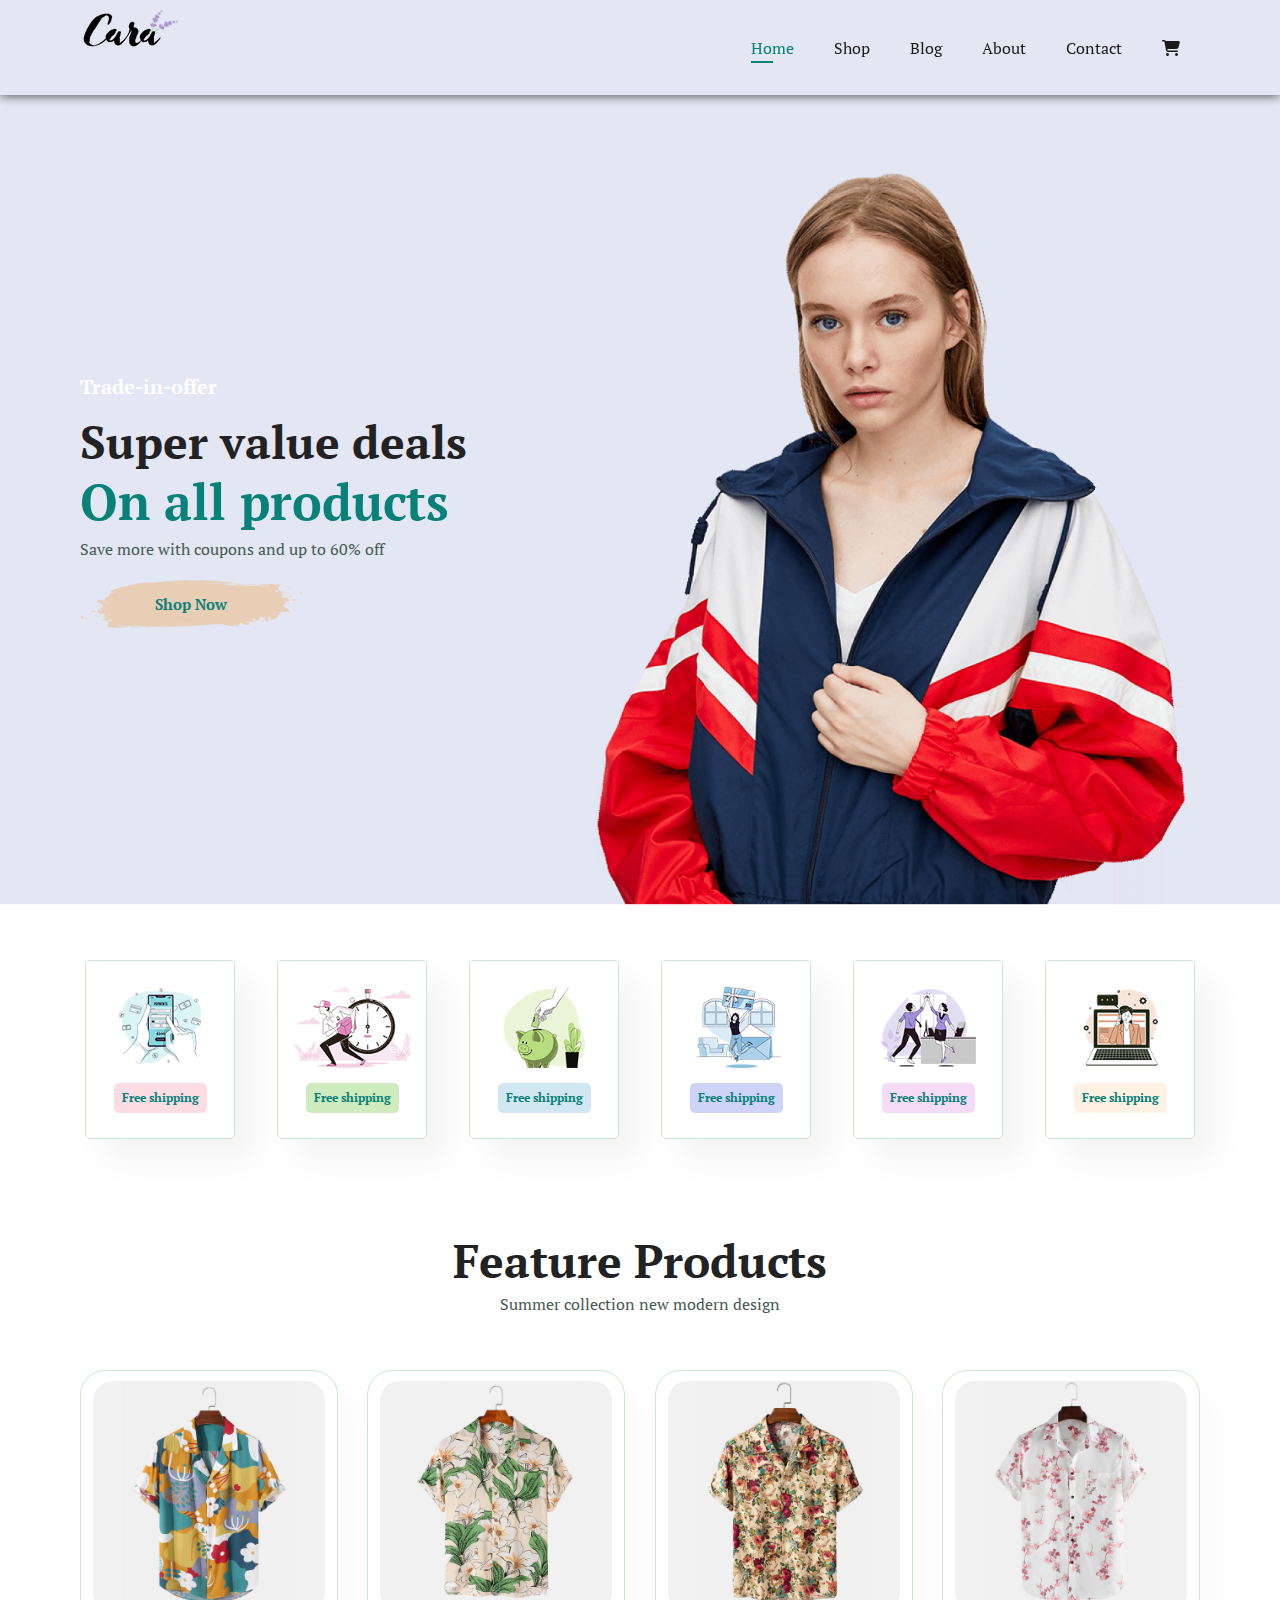
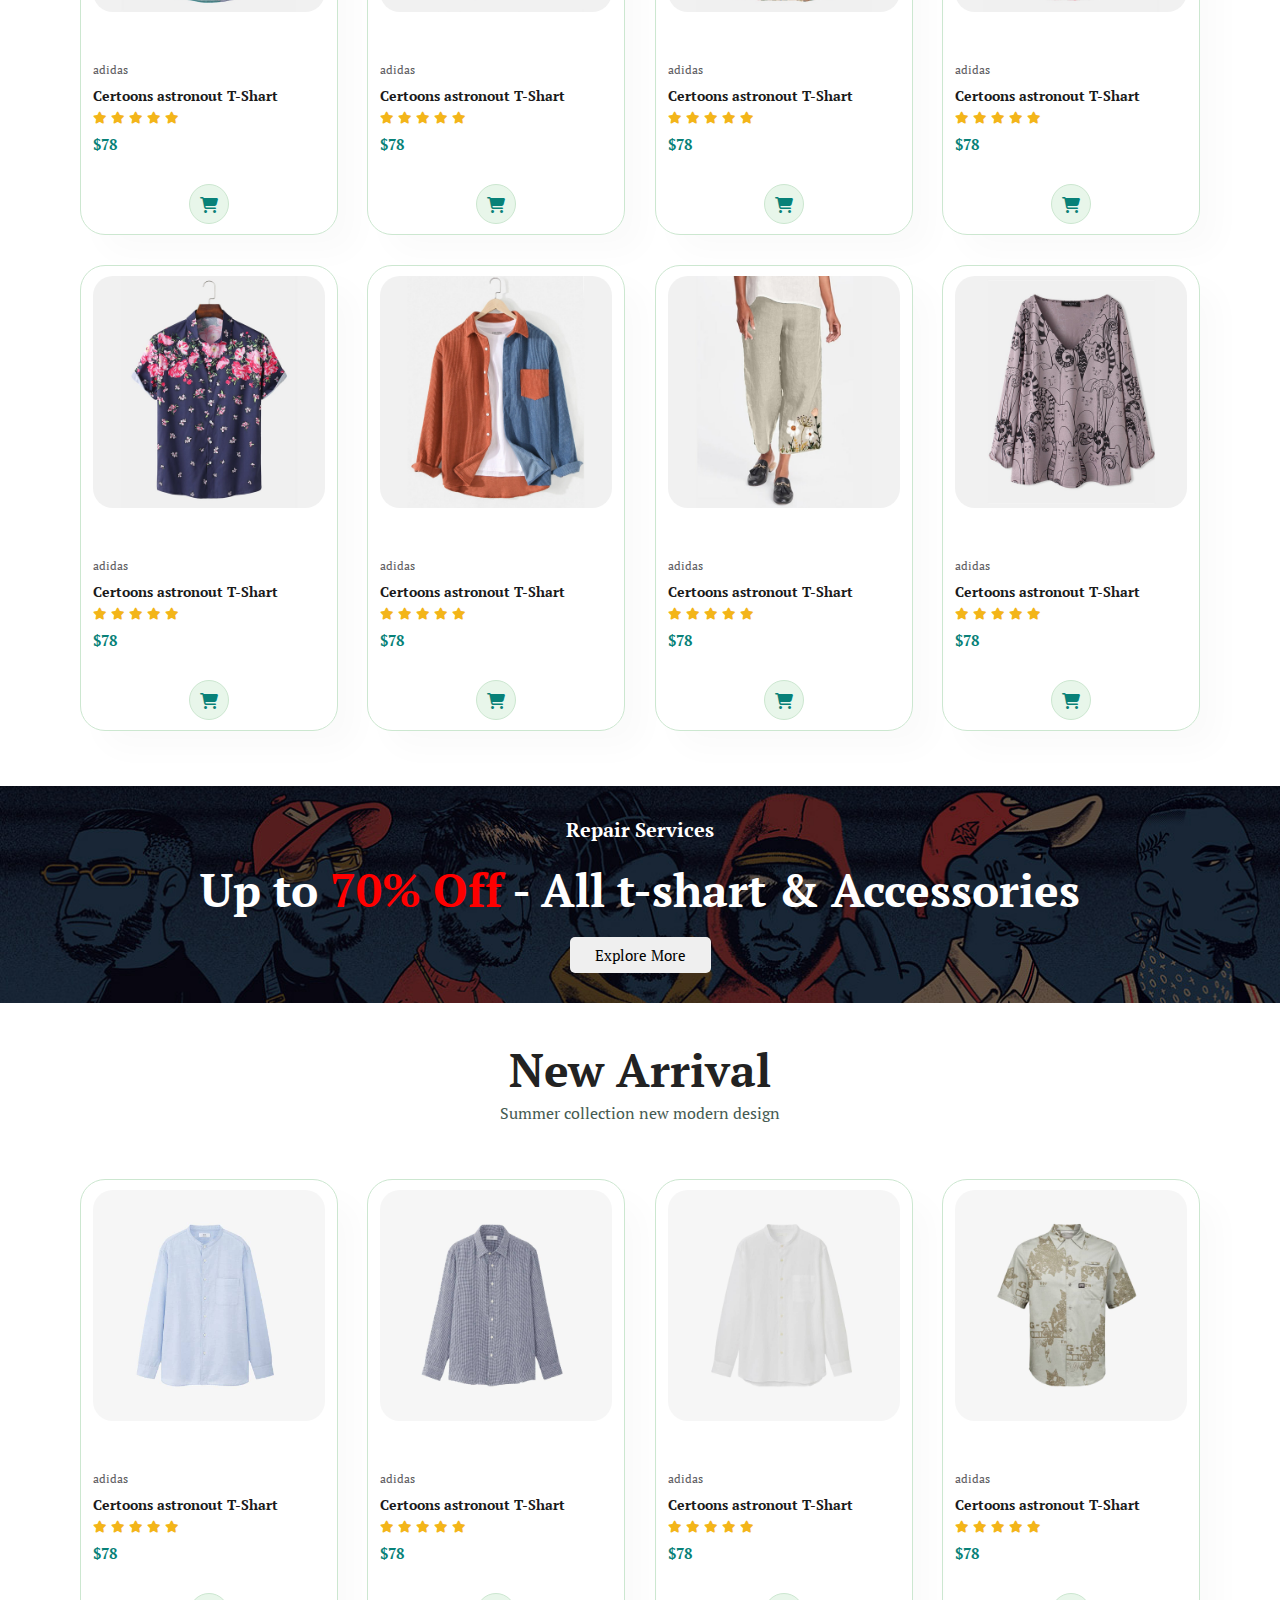
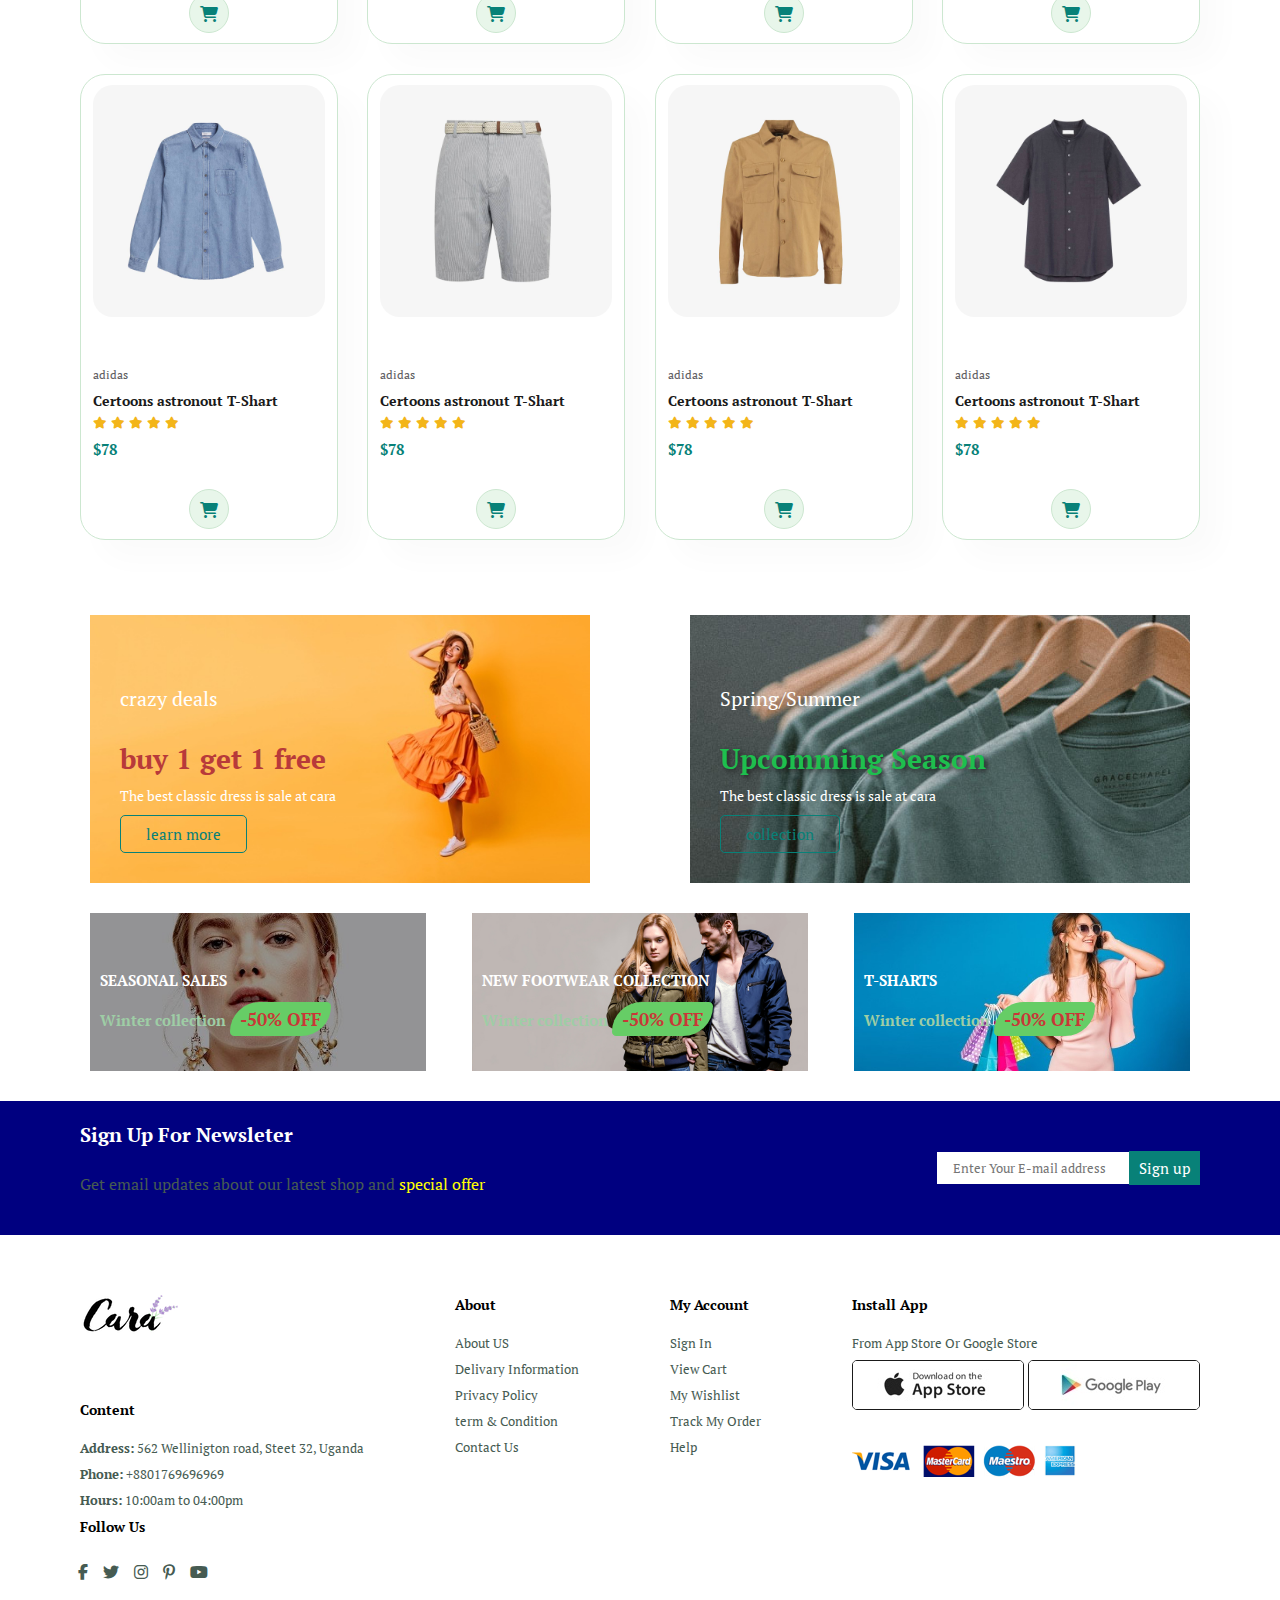
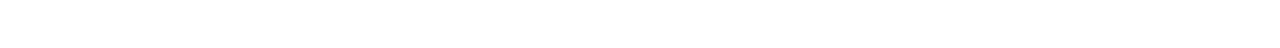
==== index.html @ 92ffe3c9 "first commit" ====
<!DOCTYPE html>
<html lang="en">
  <head>
    <meta charset="UTF-8" />
    <meta name="viewport" content="width=device-width, initial-scale=1.0" />
    <title>E Commerce Website</title>
    <link rel="stylesheet" href="style.css" />
    <link
      rel="stylesheet"
      href="https://cdnjs.cloudflare.com/ajax/libs/font-awesome/6.4.0/css/all.min.css"
    />
  </head>

  <body>
    <!-- section header -->
    <section id="header">
      <a href="#"><img src="Images/logo.png" alt="" /></a>

      <div>
        <ul id="navbar">
          <li><a class="active" href="index.html">Home</a></li>
          <li><a href="shop.html">Shop</a></li>
          <li><a href="blog.html">Blog</a></li>
          <li><a href="about.html">About</a></li>
          <li><a href="contact.html">Contact</a></li>
          <li>
            <a href="cart.html"><i class="fa-solid fa-cart-shopping"></i></a>
          </li>
        </ul>
      </div>
    </section>
    <!-- Section hero -->
    <section id="hero">
      <h4>Trade-in-offer</h4>
      <h2>Super value deals</h2>
      <h1>On all products</h1>
      <p>Save more with coupons and up to 60% off</p>
      <button>Shop Now</button>
    </section>
    <!-- section feature -->
    <section id="feature" class="section-p1">
      <div class="fe-box">
        <img src="Images/features/f1.png" alt="" />
        <h6>Free shipping</h6>
      </div>
      <div class="fe-box">
        <img src="Images/features/f2.png" alt="" />
        <h6>Free shipping</h6>
      </div>
      <div class="fe-box">
        <img src="Images/features/f3.png" alt="" />
        <h6>Free shipping</h6>
      </div>
      <div class="fe-box">
        <img src="Images/features/f4.png" alt="" />
        <h6>Free shipping</h6>
      </div>
      <div class="fe-box">
        <img src="Images/features/f5.png" alt="" />
        <h6>Free shipping</h6>
      </div>
      <div class="fe-box">
        <img src="Images/features/f6.png" alt="" />
        <h6>Free shipping</h6>
      </div>
    </section>
    <!-- section product1 -->
    <section id="product1" class="section-p1">
      <h2>Feature Products</h2>
      <p>Summer collection new modern design</p>
      <div class="pro-container">
        <div class="pro">
          <img src="Images/products/f1.jpg" alt="" />
          <div class="des">
            <span>adidas</span>
            <h5>Certoons astronout T-Shart</h5>
            <div class="star">
              <i class="fas fa-star"></i>
              <i class="fas fa-star"></i>
              <i class="fas fa-star"></i>
              <i class="fas fa-star"></i>
              <i class="fas fa-star"></i>
            </div>
            <h4>$78</h4>
          </div>
          <a href="#"><i class="fa-solid fa-cart-shopping cart"></i></a>
        </div>
        <div class="pro">
          <img src="Images/products/f2.jpg" alt="" />
          <div class="des">
            <span>adidas</span>
            <h5>Certoons astronout T-Shart</h5>
            <div class="star">
              <i class="fas fa-star"></i>
              <i class="fas fa-star"></i>
              <i class="fas fa-star"></i>
              <i class="fas fa-star"></i>
              <i class="fas fa-star"></i>
            </div>
            <h4>$78</h4>
          </div>
          <a href="#"><i class="fa-solid fa-cart-shopping cart"></i></a>
        </div>
        <div class="pro">
          <img src="Images/products/f3.jpg" alt="" />
          <div class="des">
            <span>adidas</span>
            <h5>Certoons astronout T-Shart</h5>
            <div class="star">
              <i class="fas fa-star"></i>
              <i class="fas fa-star"></i>
              <i class="fas fa-star"></i>
              <i class="fas fa-star"></i>
              <i class="fas fa-star"></i>
            </div>
            <h4>$78</h4>
          </div>
          <a href="#"><i class="fa-solid fa-cart-shopping cart"></i></a>
        </div>
        <div class="pro">
          <img src="Images/products/f4.jpg" alt="" />
          <div class="des">
            <span>adidas</span>
            <h5>Certoons astronout T-Shart</h5>
            <div class="star">
              <i class="fas fa-star"></i>
              <i class="fas fa-star"></i>
              <i class="fas fa-star"></i>
              <i class="fas fa-star"></i>
              <i class="fas fa-star"></i>
            </div>
            <h4>$78</h4>
          </div>
          <a href="#"><i class="fa-solid fa-cart-shopping cart"></i></a>
        </div>
        <div class="pro">
          <img src="Images/products/f5.jpg" alt="" />
          <div class="des">
            <span>adidas</span>
            <h5>Certoons astronout T-Shart</h5>
            <div class="star">
              <i class="fas fa-star"></i>
              <i class="fas fa-star"></i>
              <i class="fas fa-star"></i>
              <i class="fas fa-star"></i>
              <i class="fas fa-star"></i>
            </div>
            <h4>$78</h4>
          </div>
          <a href="#"><i class="fa-solid fa-cart-shopping cart"></i></a>
        </div>
        <div class="pro">
          <img src="Images/products/f6.jpg" alt="" />
          <div class="des">
            <span>adidas</span>
            <h5>Certoons astronout T-Shart</h5>
            <div class="star">
              <i class="fas fa-star"></i>
              <i class="fas fa-star"></i>
              <i class="fas fa-star"></i>
              <i class="fas fa-star"></i>
              <i class="fas fa-star"></i>
            </div>
            <h4>$78</h4>
          </div>
          <a href="#"><i class="fa-solid fa-cart-shopping cart"></i></a>
        </div>
        <div class="pro">
          <img src="Images/products/f7.jpg" alt="" />
          <div class="des">
            <span>adidas</span>
            <h5>Certoons astronout T-Shart</h5>
            <div class="star">
              <i class="fas fa-star"></i>
              <i class="fas fa-star"></i>
              <i class="fas fa-star"></i>
              <i class="fas fa-star"></i>
              <i class="fas fa-star"></i>
            </div>
            <h4>$78</h4>
          </div>
          <a href="#"><i class="fa-solid fa-cart-shopping cart"></i></a>
        </div>
        <div class="pro">
          <img src="Images/products/f8.jpg" alt="" />
          <div class="des">
            <span>adidas</span>
            <h5>Certoons astronout T-Shart</h5>
            <div class="star">
              <i class="fas fa-star"></i>
              <i class="fas fa-star"></i>
              <i class="fas fa-star"></i>
              <i class="fas fa-star"></i>
              <i class="fas fa-star"></i>
            </div>
            <h4>$78</h4>
          </div>
          <a href="#"><i class="fa-solid fa-cart-shopping cart"></i></a>
        </div>
      </div>
    </section>
    <!-- section banner -->
    <section id="banner" class=".section-m1">
      <h4>Repair Services</h4>
      <h2>Up to <span>70% Off</span> - All t-shart & Accessories</h2>
      <button class="normal">Explore More</button>
    </section>
    <!-- section product2 -->
    <section id="product1" class="section-p1">
        <h2>New Arrival</h2>
        <p>Summer collection new modern design</p>
        <div class="pro-container">
          <div class="pro">
            <img src="Images/products/n1.jpg" alt="" />
            <div class="des">
              <span>adidas</span>
              <h5>Certoons astronout T-Shart</h5>
              <div class="star">
                <i class="fas fa-star"></i>
                <i class="fas fa-star"></i>
                <i class="fas fa-star"></i>
                <i class="fas fa-star"></i>
                <i class="fas fa-star"></i>
              </div>
              <h4>$78</h4>
            </div>
            <a href="#"><i class="fa-solid fa-cart-shopping cart"></i></a>
          </div>
          <div class="pro">
            <img src="Images/products/n2.jpg" alt="" />
            <div class="des">
              <span>adidas</span>
              <h5>Certoons astronout T-Shart</h5>
              <div class="star">
                <i class="fas fa-star"></i>
                <i class="fas fa-star"></i>
                <i class="fas fa-star"></i>
                <i class="fas fa-star"></i>
                <i class="fas fa-star"></i>
              </div>
              <h4>$78</h4>
            </div>
            <a href="#"><i class="fa-solid fa-cart-shopping cart"></i></a>
          </div>
          <div class="pro">
            <img src="Images/products/n3.jpg" alt="" />
            <div class="des">
              <span>adidas</span>
              <h5>Certoons astronout T-Shart</h5>
              <div class="star">
                <i class="fas fa-star"></i>
                <i class="fas fa-star"></i>
                <i class="fas fa-star"></i>
                <i class="fas fa-star"></i>
                <i class="fas fa-star"></i>
              </div>
              <h4>$78</h4>
            </div>
            <a href="#"><i class="fa-solid fa-cart-shopping cart"></i></a>
          </div>
          <div class="pro">
            <img src="Images/products/n4.jpg" alt="" />
            <div class="des">
              <span>adidas</span>
              <h5>Certoons astronout T-Shart</h5>
              <div class="star">
                <i class="fas fa-star"></i>
                <i class="fas fa-star"></i>
                <i class="fas fa-star"></i>
                <i class="fas fa-star"></i>
                <i class="fas fa-star"></i>
              </div>
              <h4>$78</h4>
            </div>
            <a href="#"><i class="fa-solid fa-cart-shopping cart"></i></a>
          </div>
          <div class="pro">
            <img src="Images/products/n5.jpg" alt="" />
            <div class="des">
              <span>adidas</span>
              <h5>Certoons astronout T-Shart</h5>
              <div class="star">
                <i class="fas fa-star"></i>
                <i class="fas fa-star"></i>
                <i class="fas fa-star"></i>
                <i class="fas fa-star"></i>
                <i class="fas fa-star"></i>
              </div>
              <h4>$78</h4>
            </div>
            <a href="#"><i class="fa-solid fa-cart-shopping cart"></i></a>
          </div>
          <div class="pro">
            <img src="Images/products/n6.jpg" alt="" />
            <div class="des">
              <span>adidas</span>
              <h5>Certoons astronout T-Shart</h5>
              <div class="star">
                <i class="fas fa-star"></i>
                <i class="fas fa-star"></i>
                <i class="fas fa-star"></i>
                <i class="fas fa-star"></i>
                <i class="fas fa-star"></i>
              </div>
              <h4>$78</h4>
            </div>
            <a href="#"><i class="fa-solid fa-cart-shopping cart"></i></a>
          </div>
          <div class="pro">
            <img src="Images/products/n7.jpg" alt="" />
            <div class="des">
              <span>adidas</span>
              <h5>Certoons astronout T-Shart</h5>
              <div class="star">
                <i class="fas fa-star"></i>
                <i class="fas fa-star"></i>
                <i class="fas fa-star"></i>
                <i class="fas fa-star"></i>
                <i class="fas fa-star"></i>
              </div>
              <h4>$78</h4>
            </div>
            <a href="#"><i class="fa-solid fa-cart-shopping cart"></i></a>
          </div>
          <div class="pro">
            <img src="Images/products/n8.jpg" alt="" />
            <div class="des">
              <span>adidas</span>
              <h5>Certoons astronout T-Shart</h5>
              <div class="star">
                <i class="fas fa-star"></i>
                <i class="fas fa-star"></i>
                <i class="fas fa-star"></i>
                <i class="fas fa-star"></i>
                <i class="fas fa-star"></i>
              </div>
              <h4>$78</h4>
            </div>
            <a href="#"><i class="fa-solid fa-cart-shopping cart"></i></a>
          </div>
        </div>
      </section>
      <!-- section sm-banner -->
      <section id="sm-banner">
        <div class="banner-box">
            <h4>crazy deals</h4>
            <h2>buy 1 get 1 free</h2>
            <span>The best classic dress is sale at cara</span>
            <button class="white">learn more</button>
        </div>
        <div class="banner-box banner-box2">
            <h4>Spring/Summer</h4>
            <h2>Upcomming Season</h2>
            <span>The best classic dress is sale at cara</span>
            <button class="white">collection</button>
        </div>

      </section>
      <!-- section banner-3 -->
      <section id="banner-3">
        <div class="banner-box">
          <h2>SEASONAL SALES</h2>
        <h3>Winter collection <span>-50% OFF</span></h3>
        </div>
        <div class="banner-box banner-box2">
          <h2>NEW FOOTWEAR COLLECTION</h2>
        <h3>Winter collection <span>-50% OFF</span></h3>
        </div>
        <div class="banner-box banner-box3">
          <h2>T-SHARTS</h2>
        <h3>Winter collection <span>-50% OFF</span></h3>
        </div>
      </section>
      <!-- newsleter section -->
      <section id="newsleter">
        <div class="newstext">
          <h4>Sign Up For Newsleter</h4>
          <p>Get email updates about our latest shop and <span>special offer</span></p>
        </div>
        <div class="form">
          <input type="text" placeholder="Enter Your E-mail address">
          <button class="SignUp">Sign up</button>
        </div>
      </section>

<!-- footer section -->
<footer class="section-p1">
  <div class="foot">
    <div class="logo"><img src="Images/logo.png" alt=""></div>
    <h4>Content</h4>
    <p><strong>Address:</strong> 562 Wellinigton road, Steet 32, Uganda</p>
    <P><strong>Phone:</strong> +8801769696969</P>
    <P><strong>Hours:</strong> 10:00am to 04:00pm</P>
    <h4>Follow Us</h4>
    <ul>
      <li><a href=""><i class="fa-brands fa-facebook-f"></i></a></li>
      <li><a href=""><i class="fa-brands fa-twitter"></i></a></li>
      <li><a href=""><i class="fa-brands fa-instagram"></i></a></li>
      <li><a href=""><i class="fa-brands fa-pinterest-p"></i></a></li>
      <li><a href=""><i class="fa-brands fa-youtube"></i></a></li>
    </ul>
  </div> 

  <div class="foot">
    <h4>About</h4>
    <p><a href="">About US</a></p>
    <p><a href="">Delivary Information</a></p>
    <p><a href="">Privacy Policy</a></p>
    <p><a href="">term & Condition</a></p>
    <p><a href="">Contact Us</a></p>
  </div>

  <div class="foot">
    <h4>My Account</h4>
    <p><a href="">Sign In</a></p>
    <p><a href="">View Cart</a></p>
    <p><a href="">My Wishlist</a></p>
    <p><a href="">Track My Order</a></p>
    <p><a href="">Help</a></p>
  </div>

  <div class="foot">
    <h4>Install App</h4>
    <p>From App Store Or Google Store</p>
    <div class="Download">
      <a href="#"><img src="Images/pay/app.jpg" alt=""></a>
      <a href="#"><img src="Images/pay/play.jpg" alt=""></a>
    </div>
    <div class="pement"><img src="Images/pay/pay.png" alt=""></div>
  </div>
</footer>
    <script src="script.js"></script>
  </body>
</html>
---- style.css ----
@import url("https://fonts.googleapis.com/css2?family=Domine&family=PT+Serif:wght@700&display=swap");

* {
  margin: 0;
  padding: 0;
  box-sizing: border-box;
  font-family: "Domine", serif;
  font-family: "PT Serif", serif;
}

h1 {
  font-size: 50px;
  line-height: 64px;
  color: #222;
}

h2 {
  font-size: 46px;
  line-height: 54px;
  color: #222;
}

h4 {
  font-size: 20px;
  color: #222;
}

h6 {
  font-size: 12px;
  font-weight: 700;
}

P {
  font-size: 16px;
  color: #465b52;
  margin: 5px 0 20px 0;
}
.section-p1 {
  padding: 40px 80px;
}
.section-m1 {
  margin: 40px 0;
}

body {
  width: 100%;
}

button.normal {
  padding: 8px 25px;
  font-size: 15px;
  border-radius: 5px;
  cursor: pointer;
  transition: 0.2s;
  border: none;
  outline: none;
}

button.white {
  background-color: transparent;
  padding: 8px 25px;
  font-size: 15px;
  border-radius: 5px;
  border: 1px solid #088178;
  cursor: pointer;
  transition: 0.2s;
  color: #088178;
}

/* header start */

#header {
  position: sticky;
  top: 0;
  left: 0;
  display: flex;
  justify-content: space-between;
  align-items: center;
  padding: 10px 80px;
  background-color: #e3e6f3;
  box-shadow: 0px 1px 10px rgb(83, 83, 83);
}
#navbar {
  display: flex;
  align-items: center;
  justify-content: center;
}
#navbar li {
  list-style: none;
  padding: 0px 20px;
}

#navbar li a {
  position: relative;
  text-decoration: none;
  font-size: 16px;
  color: #1a1a1a;
  transition: 0.3s ease;
}
#navbar li a:hover,
#navbar li a.active {
  color: #088178;
}
#navbar li a.active::after,
#navbar li a:hover::after {
  content: "";
  width: 50%;
  height: 2px;
  background-color: #088178;
  position: absolute;
  bottom: -4px;
  left: 0px;
}

/* section hero */
#hero {
  background-image: url(Images/hero4.png);
  background-repeat: no-repeat;
  height: 90vh;
  width: 100%;
  background-size: cover;
  background-position: right 0% top 25%;
  padding: 0px 80px;
  display: flex;
  flex-direction: column;
  justify-content: center;
  align-items: flex-start;
}
#hero h4 {
  padding-bottom: 15px;
}
#hero h1 {
  color: #088178;
}
#hero button {
  background-image: url(Images/button.png);
  border: 0;
  background-color: transparent;
  color: #088178;
  padding: 14px 75px 14px 75px;
  background-repeat: no-repeat;
  cursor: pointer;
  font-weight: 700;
  font-size: 15px;
}
#feature {
  width: 100%;
  display: flex;
  align-items: center;
  justify-content: space-between;
  flex-wrap: wrap;
}
#feature .fe-box {
  width: 150px;
  text-align: center;
  padding: 25px 15px;
  border: 1px solid #cce7d0;
  box-shadow: 20px 20px 35px rgb(0, 0, 0, 0.05);
  border-radius: 5px;
  margin: 15px 5px;
}
#feature .fe-box:hover {
  box-shadow: 10px 10px 55px rgb(70, 62, 221, 0.15);
  border-radius: 20px;
  transition: 0.5s ease;
  background-color: #d6dfde;
}
#feature .fe-box img {
  width: 100%;
  margin-bottom: 10px;
}
#feature .fe-box h6 {
  display: inline-block;
  padding: 9px 8px 9px 8px;
  line-height: 1;
  border-radius: 5px;
  color: #088178;
  background-color: #fddde4;
}
#feature .fe-box:nth-child(2) h6 {
  background-color: #cdebbc;
}
#feature .fe-box:nth-child(3) h6 {
  background-color: #d1e8f2;
}
#feature .fe-box:nth-child(4) h6 {
  background-color: #cdd4f8;
}
#feature .fe-box:nth-child(5) h6 {
  background-color: #f6dbf6;
}
#feature .fe-box:nth-child(6) h6 {
  background-color: #fff2e5;
}
/* section feature */
#product1 {
  text-align: center;
}
#product1 .pro {
  width: 23%;
  min-height: 250px;
  border: 1px solid #cce7d0;
  padding: 10px 12px;
  border-radius: 25px;
  cursor: pointer;
  box-shadow: 20px 20px 30px rgb(0, 0, 0, 0.02);
  transition: 0.2s ease;
  margin: 15px 0px;
  /* position: relative; */
}
#product1 .pro:hover {
  box-shadow: 20px 20px 30px rgb(0, 0, 0, 0.06);
  background-color: #d6dfde;
}
#product1 .pro img {
  width: 100%;
  border-radius: 20px;
}
#product1 .pro .des {
  text-align: start;
  padding: 10px 0;
}
#product1 .pro .des span {
  color: #606063;
  font-size: 12px;
}
#product1 .pro .des h5 {
  padding-top: 7px;
  color: #1a1a1a;
  font-size: 14px;
}
#product1 .pro .des i {
  font-size: 12px;
  color: rgba(243, 181, 25);
}
#product1 .pro .des h4 {
  padding-top: 7px;
  font-size: 15px;
  font-weight: 700;
  color: #088178;
}
#product1 .pro .cart {
  width: 40px;
  height: 40px;
  line-height: 40px;
  background-color: #e8f6ea;
  border-radius: 50px;
  color: #088178;
  border: 1px solid #cce7d0;
  position: static;
}
#product1 .pro-container {
  display: flex;
  align-items: center;
  justify-content: space-between;
  flex-wrap: wrap;
  padding-top: 20px;
}
/* section banner */
#banner {
  display: flex;
  flex-direction: column;
  justify-content: center;
  align-items: center;
  background-image: url(Images/banner/b1.jpg);
  background-repeat: no-repeat;
  background-size: cover;
  background-position: center;
  /* height: 40vh; */
  text-align: center;
  width: 100%;
  padding: 30px 0px;
}
#banner h2,
h4 {
  color: white;
  padding-bottom: 20px;
}

#banner h2 span {
  color: red;
}
#banner button:hover {
  background-color: #088178;
  color: white;
}
/* product2 style is same to product1. so, we don't style it */

/* section sm-banner */
#sm-banner .banner-box {
  background-image: url(Images/banner/b17.jpg);
  display: flex;
  flex-direction: column;
  justify-content: center;
  align-items: flex-start;
  background-repeat: no-repeat;
  background-size: cover;
  background-position: center;
  /* height: 40vh; */
  text-align: center;
  min-width: 500px;
  padding: 70px 30px 30px 30px;
  margin: 10px;
}
#sm-banner {
  display: flex;
  flex-wrap: wrap;
  justify-content: space-between;
  align-items: center;
  margin: 10px 80px;
}
#sm-banner .banner-box h4 {
  color: white;
  font-size: 20px;
  font-weight: 300;
}
#sm-banner .banner-box h2 {
  color: rgb(184, 58, 58);
  font-size: 28px;
  font-weight: 800;
}
#sm-banner .banner-box span {
  color: white;
  font-size: 14px;
  font-weight: 500;
  padding-bottom: 10px;
}

#sm-banner .banner-box:hover button {
  background-color: #088178;
  color: white;
}
#sm-banner .banner-box2 {
  background-image: url(Images/banner/b10.jpg);
}
#sm-banner .banner-box2 h2 {
  color: rgb(30, 191, 78);
  font-size: 28px;
  font-weight: 800;
  text-shadow: 2px 2px 5px #222;
}
/* section banar-3 */
#banner-3 {
  display: flex;
  justify-content: space-between;
  align-items: center;
  text-align: center;
  flex-wrap: wrap;
  margin: 10px 80px;
  /* padding: 0px 80px; */
}
#banner-3 .banner-box {
  background-image: url(Images/banner/b7.jpg);
  display: flex;
  flex-direction: column;
  justify-content: center;
  align-items: flex-start;
  background-repeat: no-repeat;
  background-size: cover;
  background-position: center;
  /* height: 40vh; */
  min-width: 30%;
  padding: 40px 10px;
  margin: 10px;
}
#banner-3 h2 {
  color: white;
  font-size: 15px;
  font-weight: 900;
}
#banner-3 h3 {
  color: #9ecda5;
  font-size: 15px;
  font-weight: 800;
}
#banner-3 .banner-box2{
  background-image: url(Images/banner/b4.jpg);
}
#banner-3 .banner-box3{
  background-image: url(Images/banner/b18.jpg);
}
#banner-3 .banner-box h3 span{
  color: rgb(201, 55, 55);
  font-size: large;
  background-color: rgb(102, 205, 102);
  padding: 5px 10px;
  border-radius: 35px 5px 35px 5px;
}
/* newsleter section */
#newsleter{
display: flex;
flex-wrap: wrap;
align-items: center;
justify-content: space-between;
background-color: navy;
padding: 20px 80px;
margin: 20px 0;
}
#newsleter .newstext span{
  color: yellow;
}
#newsleter .form{
  display: flex;
  flex-direction: row;
  justify-content: center;
  align-items: center;
}
#newsleter .form input{
  border: none;
  outline: none;
  padding: 1.25em;
  font-size: 13px;
  height: 30px;
}
#newsleter button{
  padding: 7px 10px;
  font-size: 15px;
  cursor: pointer;
  transition: 0.2s;
  border: none;
  outline: none;
  background-color: #088178;
  color: white;
}

/* footer section */
footer{
  display: flex;
  flex-wrap: wrap;
  justify-content: space-between;
  /* align-items: center; */
}
footer a{
  list-style: none;
  text-decoration: none;
  color: #465b52;
}
footer ul{
  display: flex;
  flex-direction: row;
  list-style: none;
  margin-left: -7px;
}
footer ul li{
  margin: 5px;
}
footer .foot{
  display: flex;
  flex-direction: column;
  align-items: flex-start;
  margin-bottom: 20px;
}
footer h4{
  font-size: 14px;
  color: black;
}
footer .logo, img{
  margin-bottom: 30px;
}
footer p{
  font-size: 13px;
  margin: 0 0 8px 0;
}
footer i{
  cursor: pointer;
  color: #465b52;
  margin-right: 5px;
}
footer .Download img{
  border: 1px solid #1a1a1a;
  border-radius: 5px;
}
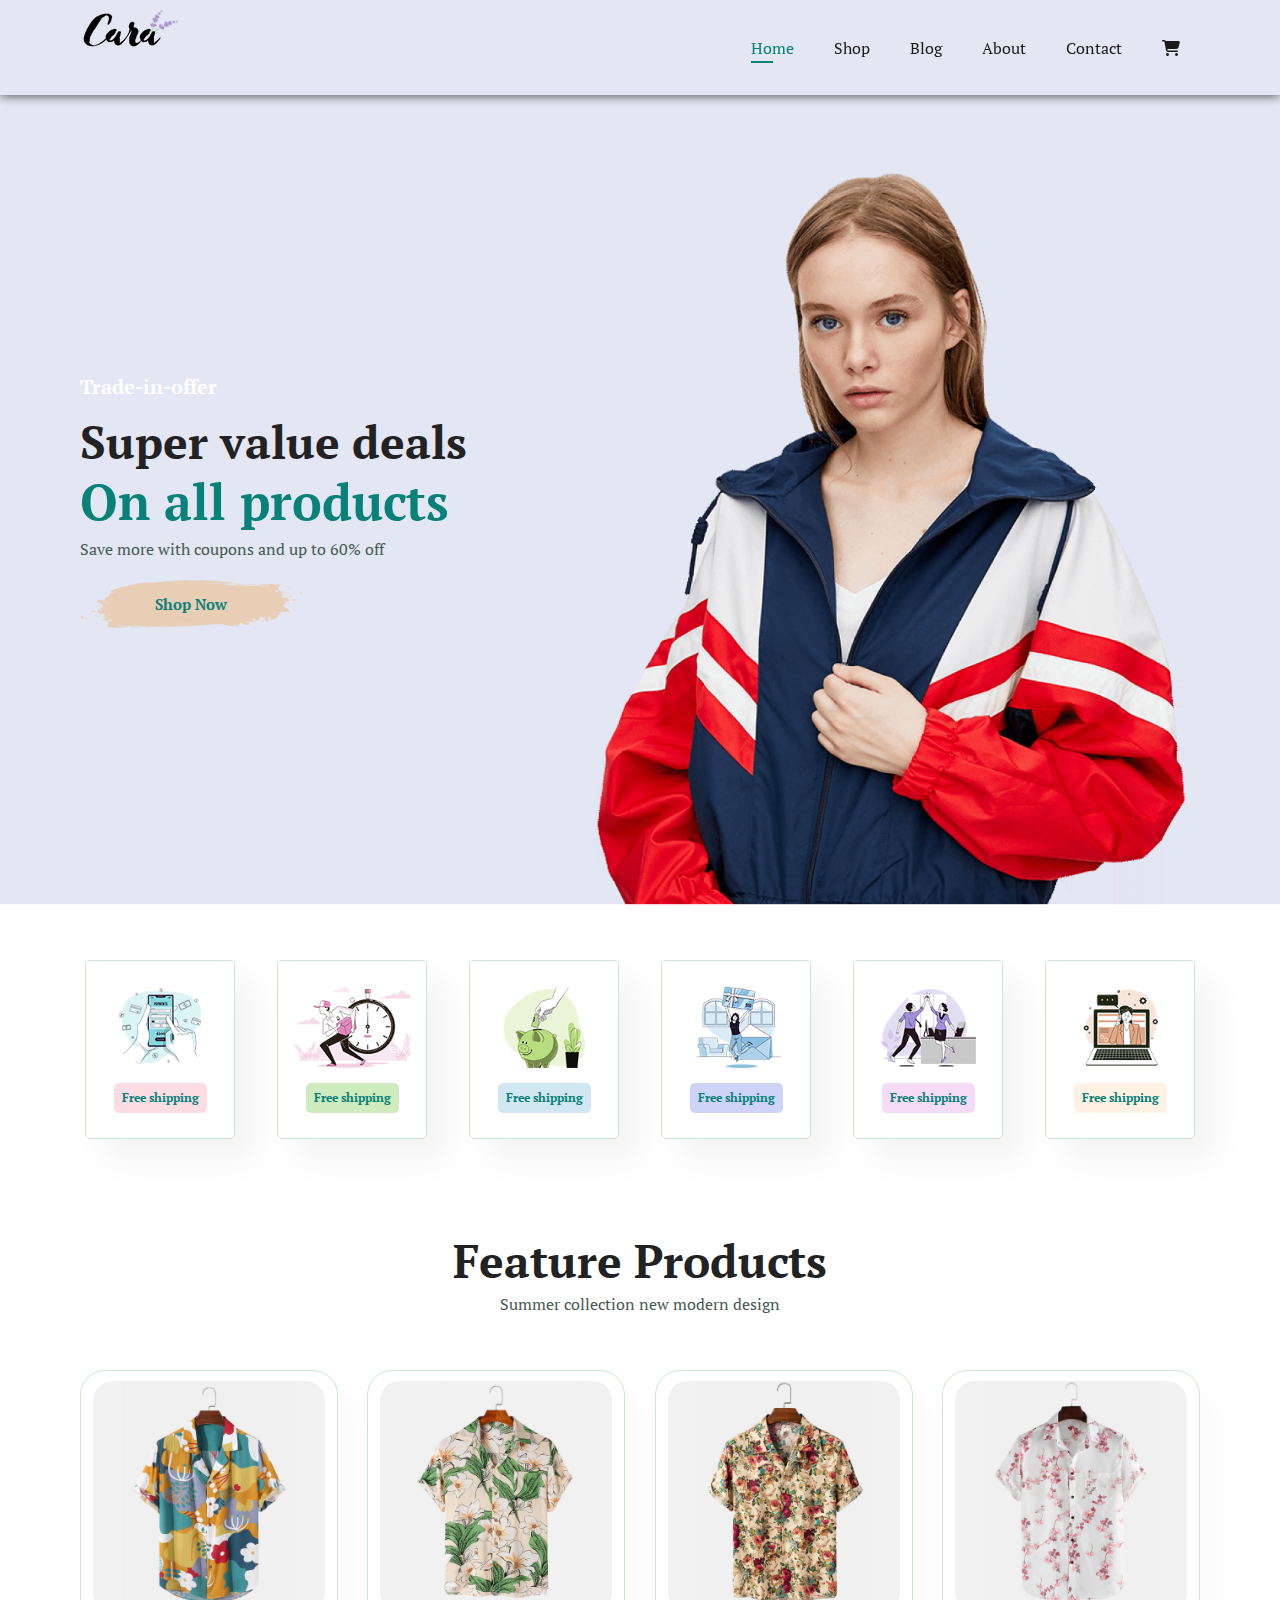
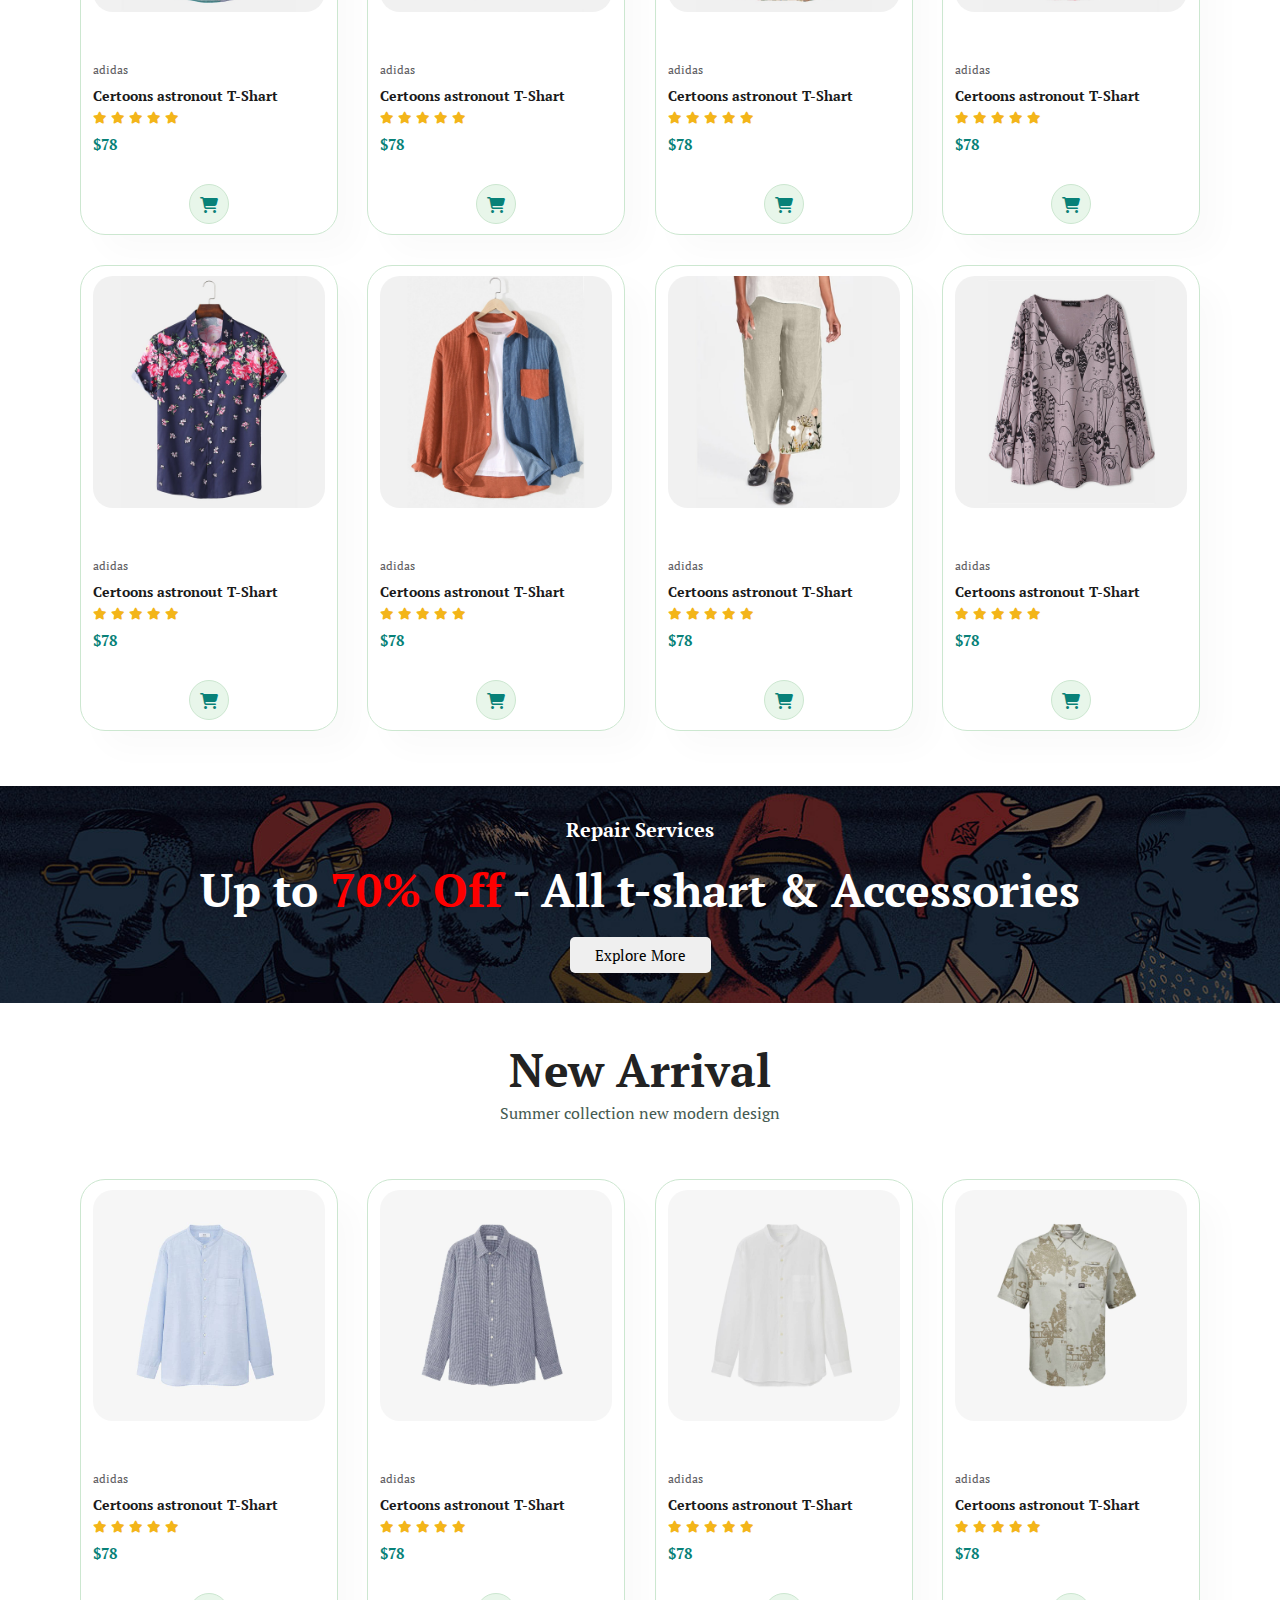
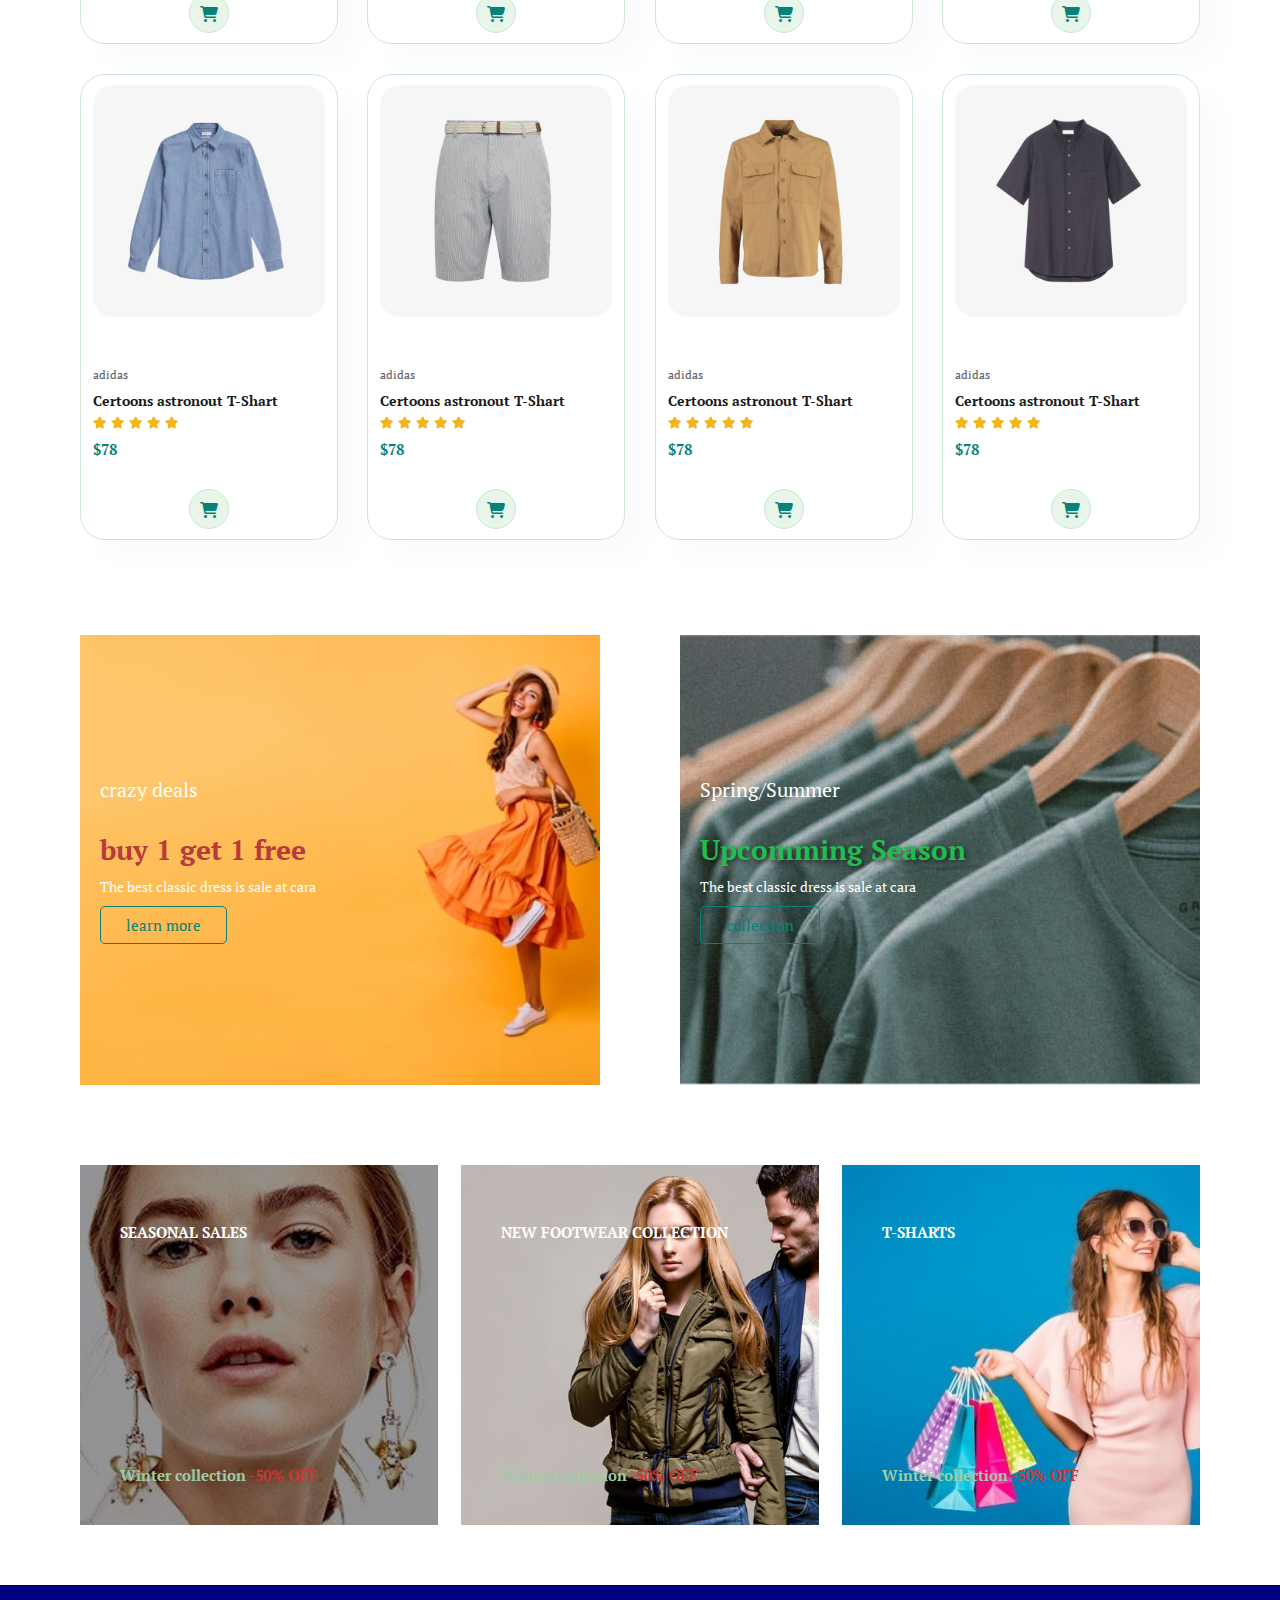
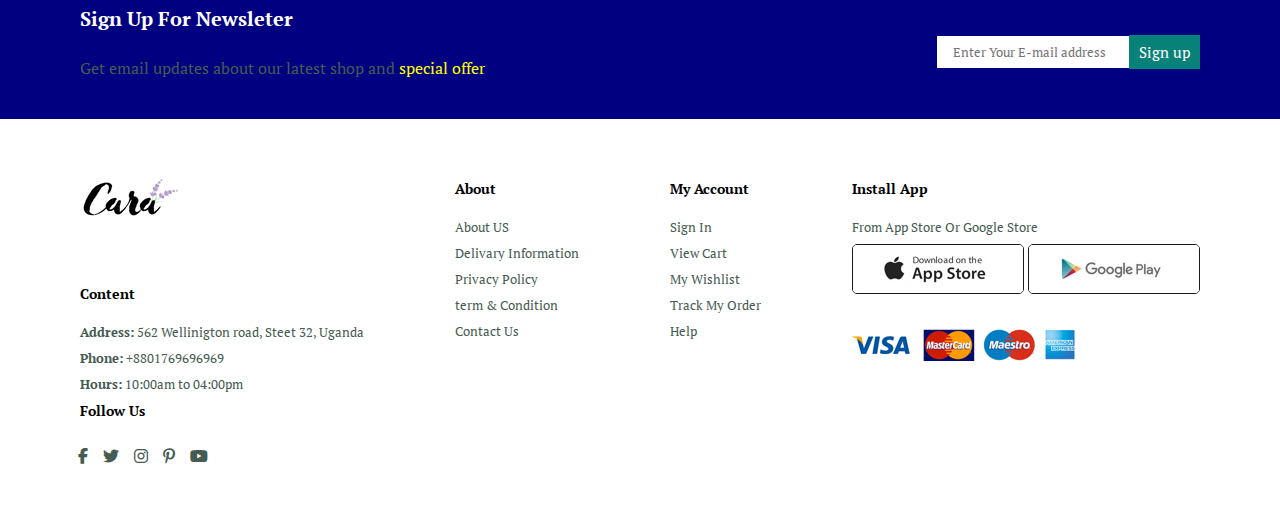
==== commit da0ebbb8: "E-commerce" ====
--- a/index.html
+++ b/index.html
@@ -18,15 +18,20 @@
 
       <div>
         <ul id="navbar">
+          <li><i class="fa-solid fa-xmark" id="close"></i></a></li>
           <li><a class="active" href="index.html">Home</a></li>
           <li><a href="shop.html">Shop</a></li>
           <li><a href="blog.html">Blog</a></li>
           <li><a href="about.html">About</a></li>
           <li><a href="contact.html">Contact</a></li>
           <li>
-            <a href="cart.html"><i class="fa-solid fa-cart-shopping"></i></a>
+            <a href="cart.html"><i class="fa-solid fa-cart-shopping" id="lg-bag"></i></a>
           </li>
         </ul>
+      </div>
+      <div id="mobile">
+        <i class="fa-solid fa-cart-shopping"></i>
+        <i id="bar" class="fas fa-outdent"></i>
       </div>
     </section>
     <!-- Section hero -->
@@ -341,7 +346,7 @@
         </div>
       </section>
       <!-- section sm-banner -->
-      <section id="sm-banner">
+      <section id="sm-banner" class="section-p1">
         <div class="banner-box">
             <h4>crazy deals</h4>
             <h2>buy 1 get 1 free</h2>
@@ -357,7 +362,7 @@
 
       </section>
       <!-- section banner-3 -->
-      <section id="banner-3">
+      <section id="banner-3" class="section-p1">
         <div class="banner-box">
           <h2>SEASONAL SALES</h2>
         <h3>Winter collection <span>-50% OFF</span></h3>
--- a/style.css
+++ b/style.css
@@ -84,6 +84,7 @@
   display: flex;
   align-items: center;
   justify-content: center;
+  transition: 0.5s ease;
 }
 #navbar li {
   list-style: none;
@@ -111,6 +112,24 @@
   bottom: -4px;
   left: 0px;
 }
+#mobile {
+  display: none;
+  align-items: center;
+}
+#mobile i {
+  margin-left: 20px;
+}
+#navbar.active {
+  right: 0;
+}
+#navbar #close {
+  position: absolute;
+  top: 0;
+  margin-top: 25px;
+  display: none;
+  color: #465b52;
+  cursor: pointer;
+}
 
 /* section hero */
 #hero {
@@ -144,7 +163,6 @@
   font-size: 15px;
 }
 #feature {
-  width: 100%;
   display: flex;
   align-items: center;
   justify-content: space-between;
@@ -269,7 +287,7 @@
   /* height: 40vh; */
   text-align: center;
   width: 100%;
-  padding: 30px 0px;
+  padding: 30px 15px;
 }
 #banner h2,
 h4 {
@@ -293,21 +311,18 @@
   flex-direction: column;
   justify-content: center;
   align-items: flex-start;
+  text-align: center;
+  background-size: cover;
   background-repeat: no-repeat;
-  background-size: cover;
   background-position: center;
-  /* height: 40vh; */
-  text-align: center;
-  min-width: 500px;
-  padding: 70px 30px 30px 30px;
-  margin: 10px;
+  height: 50vh;
+  min-width: 520px;
+  padding-left: 20px;
 }
 #sm-banner {
   display: flex;
   flex-wrap: wrap;
   justify-content: space-between;
-  align-items: center;
-  margin: 10px 80px;
 }
 #sm-banner .banner-box h4 {
   color: white;
@@ -346,22 +361,19 @@
   align-items: center;
   text-align: center;
   flex-wrap: wrap;
-  margin: 10px 80px;
-  /* padding: 0px 80px; */
 }
 #banner-3 .banner-box {
   background-image: url(Images/banner/b7.jpg);
   display: flex;
   flex-direction: column;
-  justify-content: center;
+  justify-content: space-between;
   align-items: flex-start;
   background-repeat: no-repeat;
   background-size: cover;
   background-position: center;
-  /* height: 40vh; */
-  min-width: 30%;
-  padding: 40px 10px;
-  margin: 10px;
+  height: 40vh;
+  width: 32%;
+  padding: 40px;
 }
 #banner-3 h2 {
   color: white;
@@ -373,46 +385,42 @@
   font-size: 15px;
   font-weight: 800;
 }
-#banner-3 .banner-box2{
+#banner-3 .banner-box2 {
   background-image: url(Images/banner/b4.jpg);
 }
-#banner-3 .banner-box3{
+#banner-3 .banner-box3 {
   background-image: url(Images/banner/b18.jpg);
 }
-#banner-3 .banner-box h3 span{
+#banner-3 .banner-box h3 span {
   color: rgb(201, 55, 55);
-  font-size: large;
-  background-color: rgb(102, 205, 102);
-  padding: 5px 10px;
-  border-radius: 35px 5px 35px 5px;
 }
 /* newsleter section */
-#newsleter{
-display: flex;
-flex-wrap: wrap;
-align-items: center;
-justify-content: space-between;
-background-color: navy;
-padding: 20px 80px;
-margin: 20px 0;
-}
-#newsleter .newstext span{
+#newsleter {
+  display: flex;
+  flex-wrap: wrap;
+  align-items: center;
+  justify-content: space-between;
+  background-color: navy;
+  padding: 20px 80px;
+  margin: 20px 0;
+}
+#newsleter .newstext span {
   color: yellow;
 }
-#newsleter .form{
+#newsleter .form {
   display: flex;
   flex-direction: row;
   justify-content: center;
   align-items: center;
 }
-#newsleter .form input{
+#newsleter .form input {
   border: none;
   outline: none;
   padding: 1.25em;
   font-size: 13px;
   height: 30px;
 }
-#newsleter button{
+#newsleter button {
   padding: 7px 10px;
   font-size: 15px;
   cursor: pointer;
@@ -424,49 +432,174 @@
 }
 
 /* footer section */
-footer{
+footer {
   display: flex;
   flex-wrap: wrap;
   justify-content: space-between;
   /* align-items: center; */
 }
-footer a{
+footer a {
   list-style: none;
   text-decoration: none;
   color: #465b52;
 }
-footer ul{
+footer ul {
   display: flex;
   flex-direction: row;
   list-style: none;
   margin-left: -7px;
 }
-footer ul li{
+footer ul li {
   margin: 5px;
 }
-footer .foot{
+footer .foot {
   display: flex;
   flex-direction: column;
   align-items: flex-start;
   margin-bottom: 20px;
 }
-footer h4{
+footer h4 {
   font-size: 14px;
   color: black;
 }
-footer .logo, img{
+footer .logo,
+img {
   margin-bottom: 30px;
 }
-footer p{
+footer p {
   font-size: 13px;
   margin: 0 0 8px 0;
 }
-footer i{
+footer i {
   cursor: pointer;
   color: #465b52;
   margin-right: 5px;
 }
-footer .Download img{
+footer .Download img {
   border: 1px solid #1a1a1a;
   border-radius: 5px;
-}+}
+
+/* media query for tablet */
+@media (max-width: 769px) {
+  #navbar {
+    display: flex;
+    flex-direction: column;
+    align-items: flex-start;
+    justify-content: flex-start;
+    height: 100vh;
+    width: 300px;
+    position: fixed;
+    top: 0;
+    right: -300px;
+    margin: 20px;
+    background-color: #e3e6f3;
+    box-shadow: 0px 40px 60px rgb(0, 0, 0, 0.1);
+    padding: 80px 0 0 10px;
+  }
+  #navbar li {
+    margin-bottom: 25px;
+  }
+  #mobile {
+    display: flex;
+    align-items: center;
+  }
+  #navbar #close {
+    display: block;
+  }
+  #navbar #lg-bag {
+    display: none;
+  }
+  #hero {
+    height: 70vh;
+    padding: 0 40px;
+    background-position: top 30% right 30%;
+  }
+  #feature {
+    justify-content: center;
+  }
+  #feature .fe-box {
+    width: 290px;
+    margin: 7px 7px;
+  }
+  #product1 .pro {
+    width: 290px;
+    margin: 15px 0px;
+    /* position: relative; */
+  }
+  #sm-banner .banner-box {
+    min-width: 600px;
+    padding: 120px 30px 30px 30px;
+    margin: 15px 0px;
+  }
+  #banner-3 .banner-box {
+    line-height: 40px;
+  }
+}
+
+@media (max-width: 377px) {
+  .section-p1 {
+    padding: 10px 30px;
+  }
+  #header {
+    padding: 10px 30px;
+  }
+  #hero {
+    height: 56vh;
+    padding: 0 30px;
+    background-position: top 30% right 37%;
+  }
+  #hero h2 {
+    font-size: 24px;
+  }
+  #hero h1 {
+    font-size: 35px;
+  }
+  #feature {
+    justify-content: center;
+  }
+  #feature .fe-box {
+    width: 140px;
+    margin: 7px 7px;
+  }
+  #product1 h2 {
+    font-size: 35px;
+  }
+  #product1 .pro {
+    width: 140px;
+    margin: 15px 0px;
+    /* position: relative; */
+  }
+  #sm-banner .banner-box {
+    min-width: 200px;
+    padding: 0px 30px 0px 50px;
+    background-position: top 30% right 18%;
+    line-height: 20px;
+}
+#banner-3 .banner-box {
+  background-position: top 30% right 30%;
+  height: 21vh;
+  line-height: 2px;
+  padding: 12px;
+}
+#banner-3 h2 {
+  font-size: 5px;
+}
+#banner-3 h3 {
+  font-size: 10px;
+  font-weight: 800;
+  line-height: 15px;
+}
+#banner-3 h3 span{
+  font-size: 15px;
+  font-weight: 800;
+}
+#newsleter button {
+  font-size: 7px;
+}
+footer{
+  display: flex;
+  flex-direction: column;
+
+}
+}
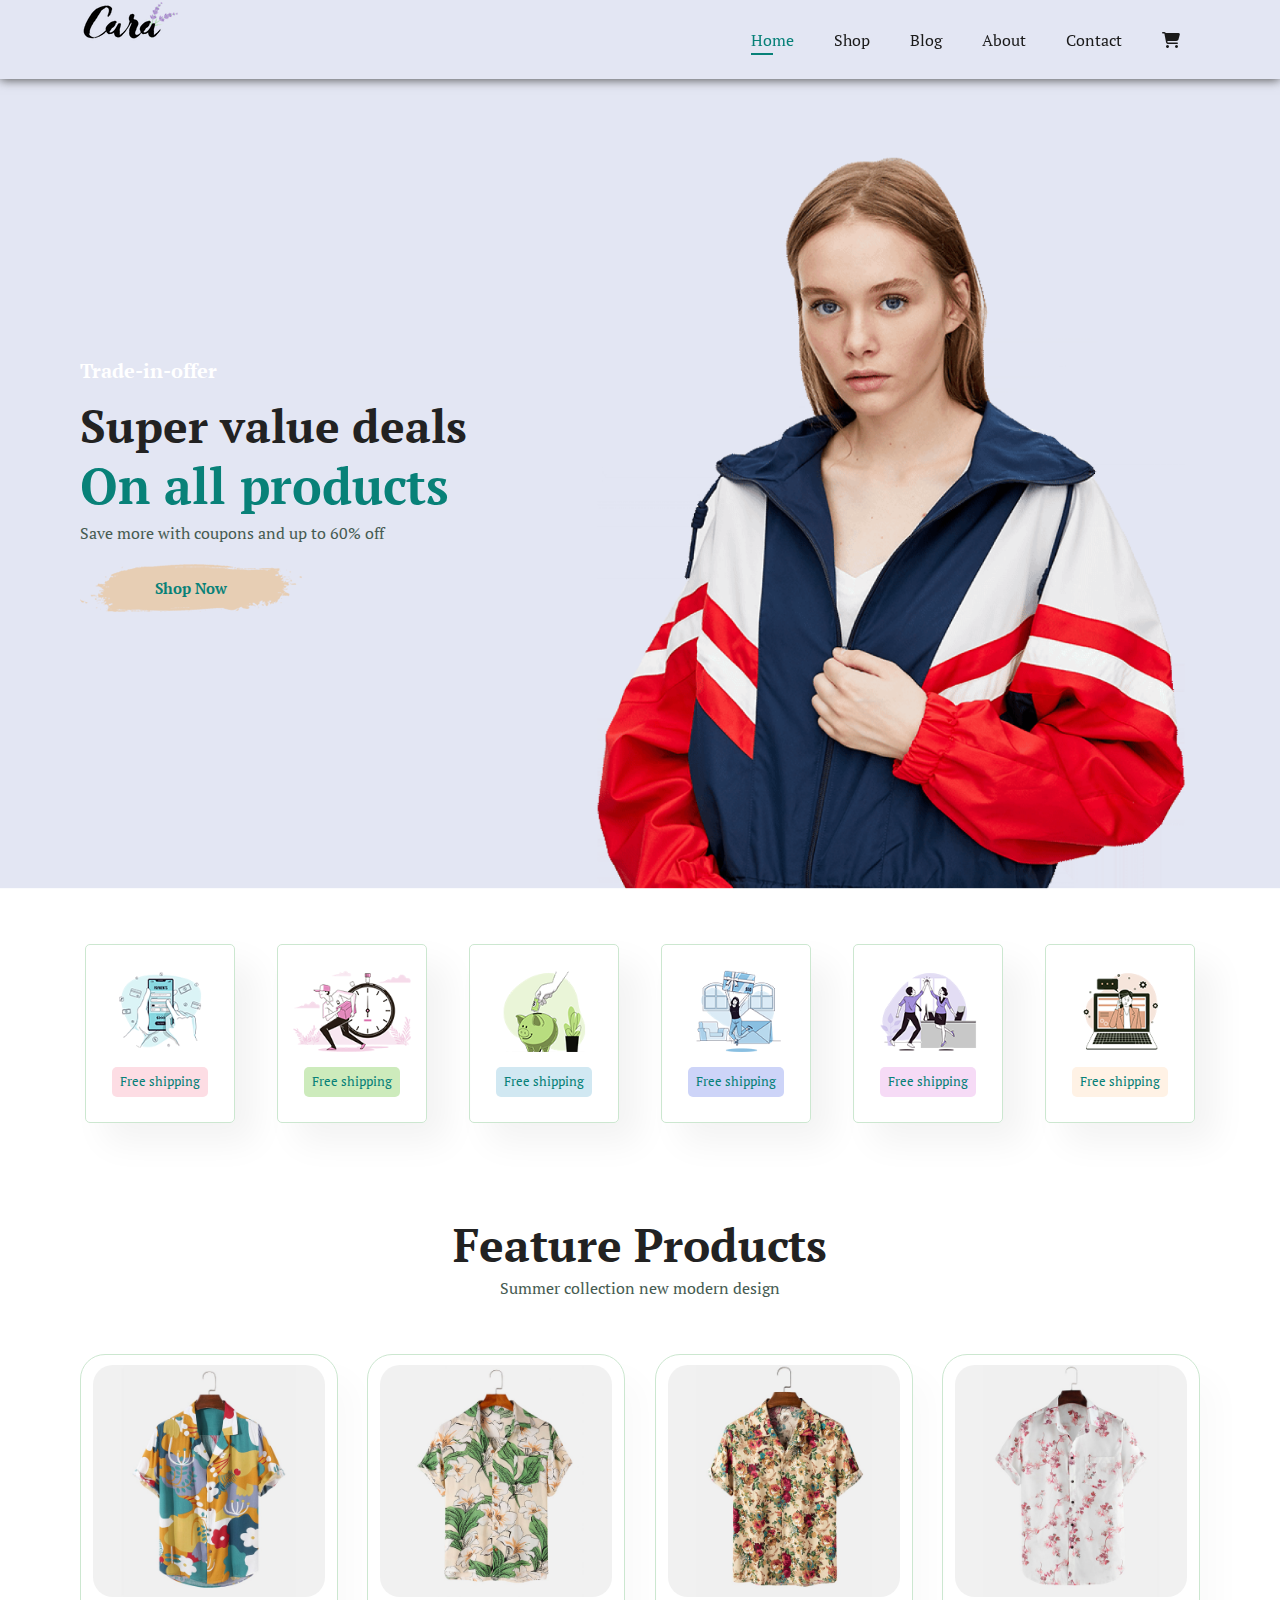
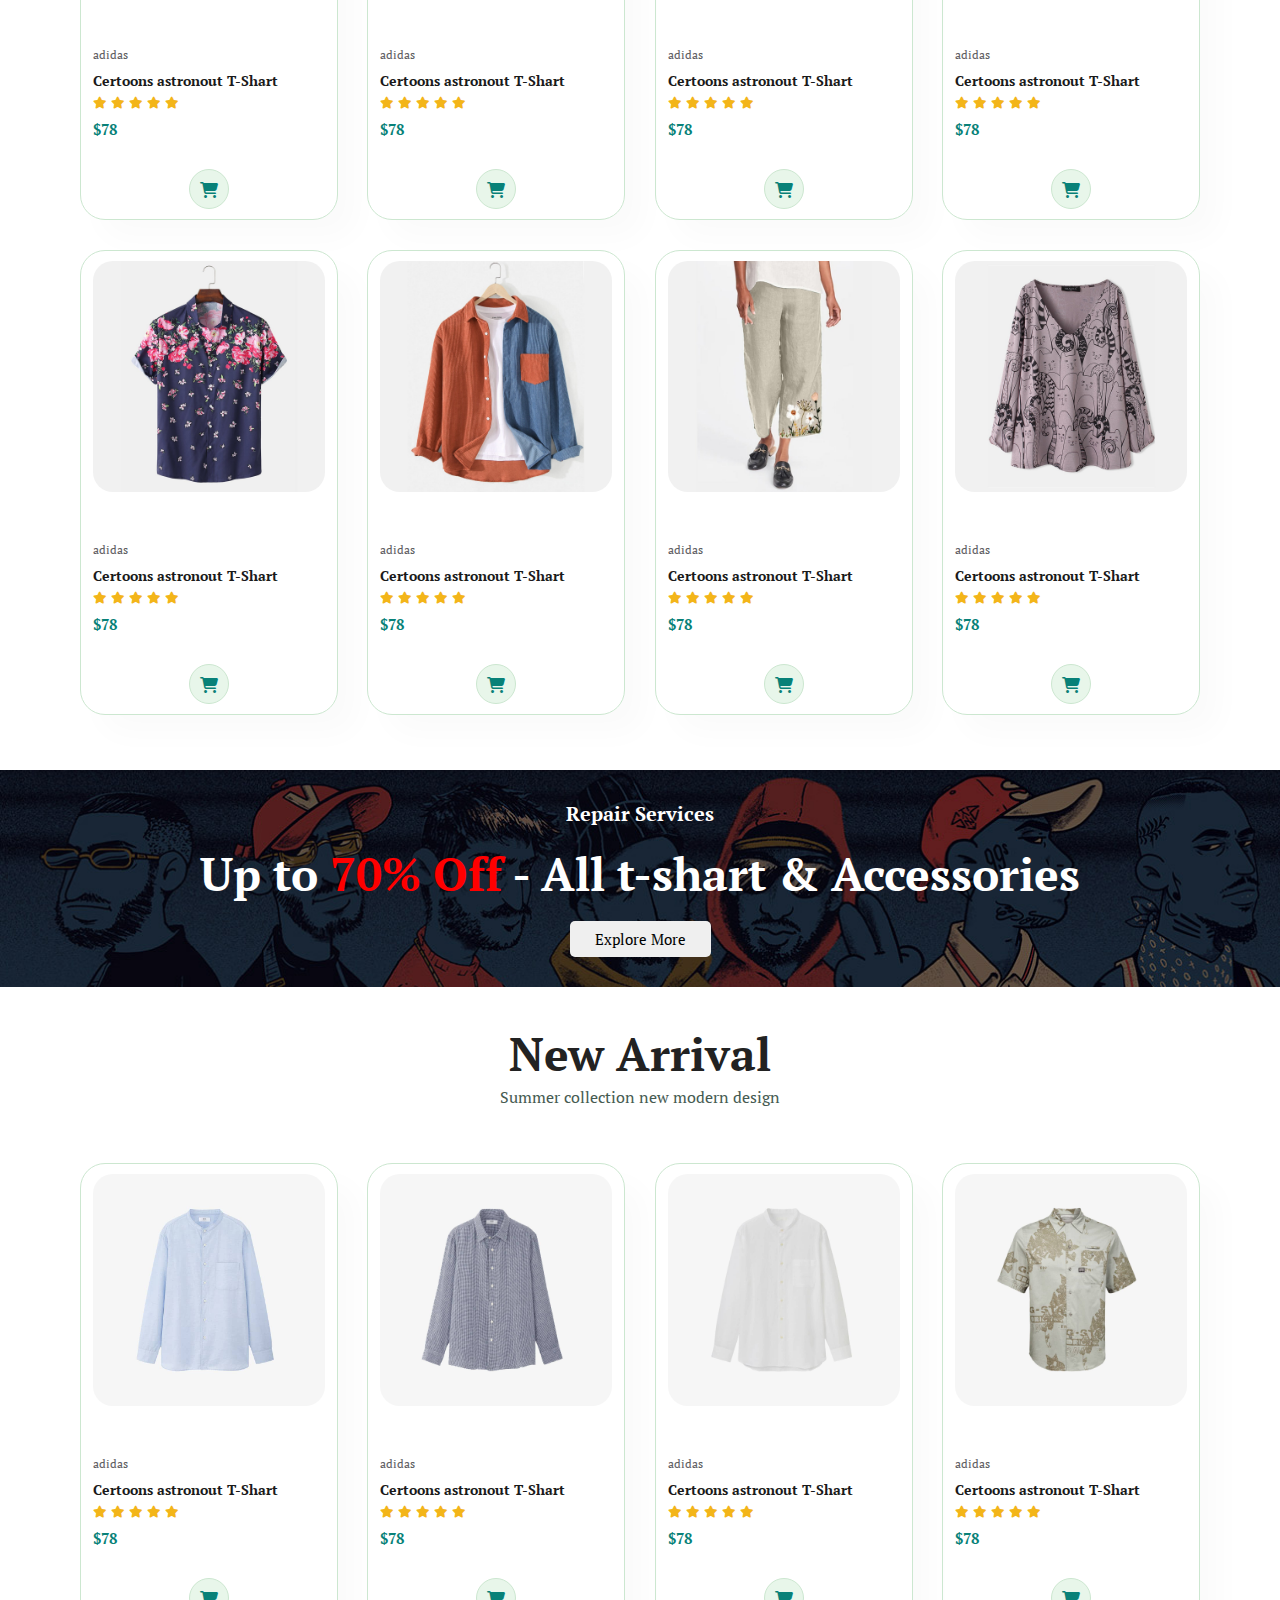
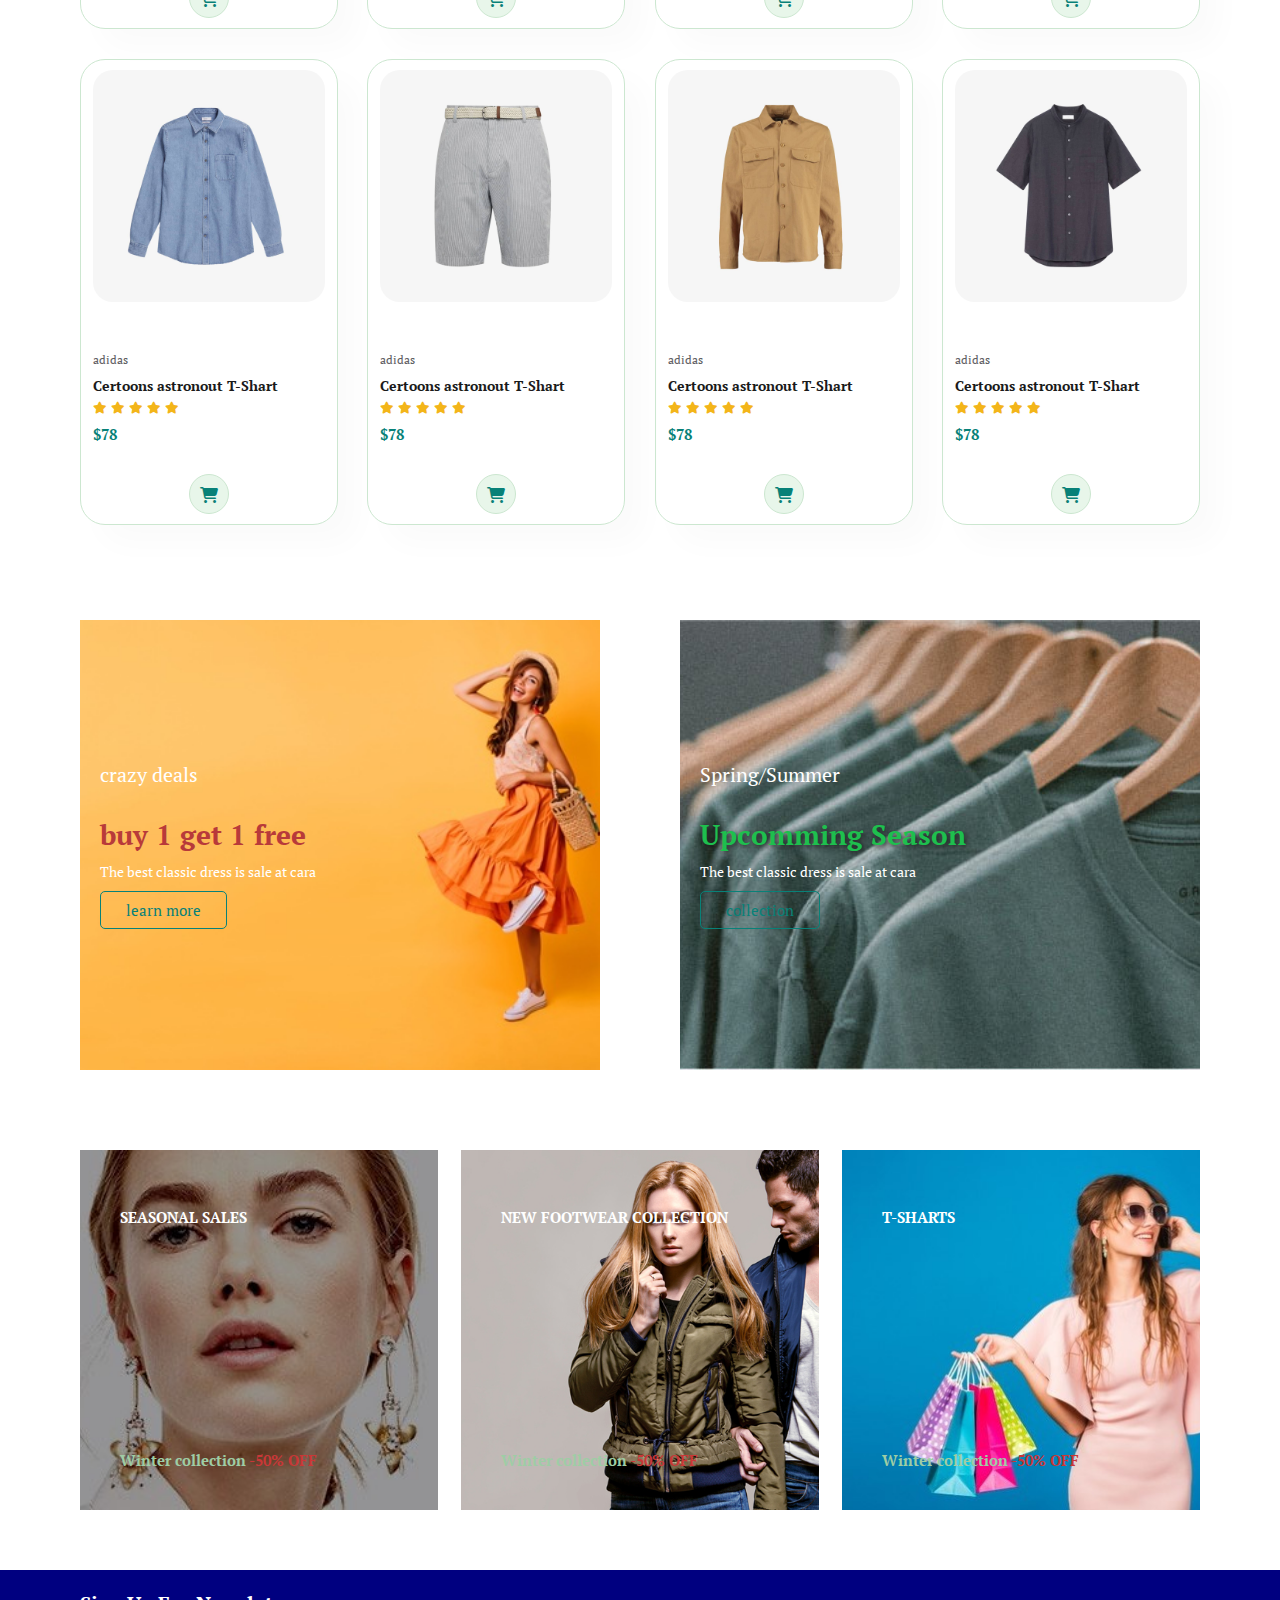
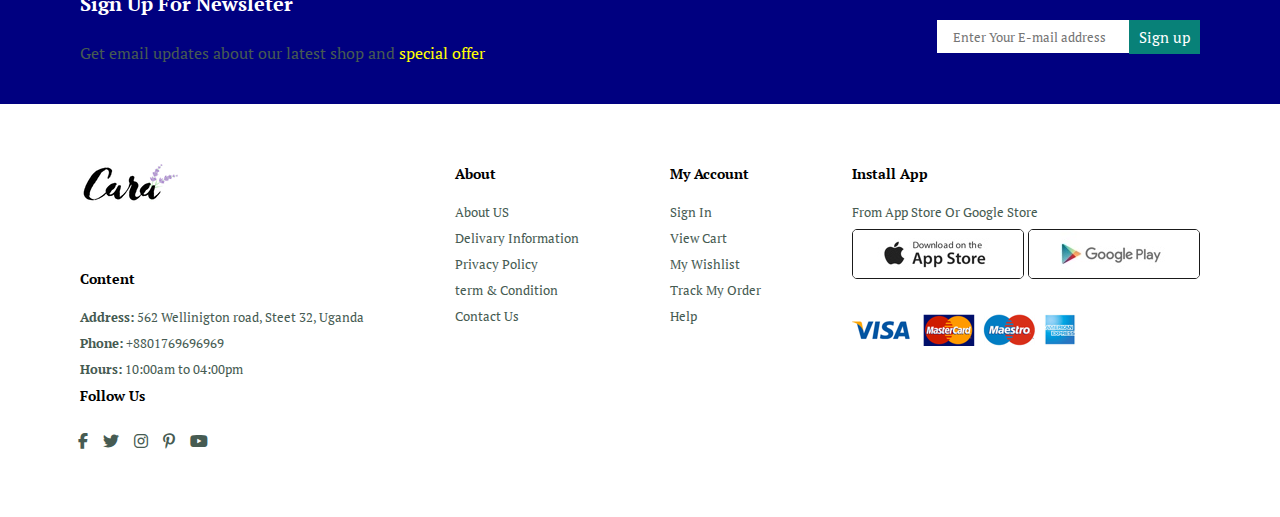
==== commit dffe5e83: "E-commerce" ====
--- a/index.html
+++ b/index.html
@@ -1,439 +1,438 @@
 <!DOCTYPE html>
 <html lang="en">
-  <head>
-    <meta charset="UTF-8" />
-    <meta name="viewport" content="width=device-width, initial-scale=1.0" />
-    <title>E Commerce Website</title>
-    <link rel="stylesheet" href="style.css" />
-    <link
-      rel="stylesheet"
-      href="https://cdnjs.cloudflare.com/ajax/libs/font-awesome/6.4.0/css/all.min.css"
-    />
-  </head>
-
-  <body>
-    <!-- section header -->
-    <section id="header">
-      <a href="#"><img src="Images/logo.png" alt="" /></a>
-
-      <div>
-        <ul id="navbar">
-          <li><i class="fa-solid fa-xmark" id="close"></i></a></li>
-          <li><a class="active" href="index.html">Home</a></li>
-          <li><a href="shop.html">Shop</a></li>
-          <li><a href="blog.html">Blog</a></li>
-          <li><a href="about.html">About</a></li>
-          <li><a href="contact.html">Contact</a></li>
-          <li>
-            <a href="cart.html"><i class="fa-solid fa-cart-shopping" id="lg-bag"></i></a>
-          </li>
-        </ul>
-      </div>
-      <div id="mobile">
-        <i class="fa-solid fa-cart-shopping"></i>
-        <i id="bar" class="fas fa-outdent"></i>
-      </div>
-    </section>
-    <!-- Section hero -->
-    <section id="hero">
-      <h4>Trade-in-offer</h4>
-      <h2>Super value deals</h2>
-      <h1>On all products</h1>
-      <p>Save more with coupons and up to 60% off</p>
-      <button>Shop Now</button>
-    </section>
-    <!-- section feature -->
-    <section id="feature" class="section-p1">
-      <div class="fe-box">
-        <img src="Images/features/f1.png" alt="" />
-        <h6>Free shipping</h6>
-      </div>
-      <div class="fe-box">
-        <img src="Images/features/f2.png" alt="" />
-        <h6>Free shipping</h6>
-      </div>
-      <div class="fe-box">
-        <img src="Images/features/f3.png" alt="" />
-        <h6>Free shipping</h6>
-      </div>
-      <div class="fe-box">
-        <img src="Images/features/f4.png" alt="" />
-        <h6>Free shipping</h6>
-      </div>
-      <div class="fe-box">
-        <img src="Images/features/f5.png" alt="" />
-        <h6>Free shipping</h6>
-      </div>
-      <div class="fe-box">
-        <img src="Images/features/f6.png" alt="" />
-        <h6>Free shipping</h6>
-      </div>
-    </section>
-    <!-- section product1 -->
-    <section id="product1" class="section-p1">
-      <h2>Feature Products</h2>
-      <p>Summer collection new modern design</p>
-      <div class="pro-container">
-        <div class="pro">
-          <img src="Images/products/f1.jpg" alt="" />
-          <div class="des">
-            <span>adidas</span>
-            <h5>Certoons astronout T-Shart</h5>
-            <div class="star">
-              <i class="fas fa-star"></i>
-              <i class="fas fa-star"></i>
-              <i class="fas fa-star"></i>
-              <i class="fas fa-star"></i>
-              <i class="fas fa-star"></i>
-            </div>
-            <h4>$78</h4>
-          </div>
-          <a href="#"><i class="fa-solid fa-cart-shopping cart"></i></a>
-        </div>
-        <div class="pro">
-          <img src="Images/products/f2.jpg" alt="" />
-          <div class="des">
-            <span>adidas</span>
-            <h5>Certoons astronout T-Shart</h5>
-            <div class="star">
-              <i class="fas fa-star"></i>
-              <i class="fas fa-star"></i>
-              <i class="fas fa-star"></i>
-              <i class="fas fa-star"></i>
-              <i class="fas fa-star"></i>
-            </div>
-            <h4>$78</h4>
-          </div>
-          <a href="#"><i class="fa-solid fa-cart-shopping cart"></i></a>
-        </div>
-        <div class="pro">
-          <img src="Images/products/f3.jpg" alt="" />
-          <div class="des">
-            <span>adidas</span>
-            <h5>Certoons astronout T-Shart</h5>
-            <div class="star">
-              <i class="fas fa-star"></i>
-              <i class="fas fa-star"></i>
-              <i class="fas fa-star"></i>
-              <i class="fas fa-star"></i>
-              <i class="fas fa-star"></i>
-            </div>
-            <h4>$78</h4>
-          </div>
-          <a href="#"><i class="fa-solid fa-cart-shopping cart"></i></a>
-        </div>
-        <div class="pro">
-          <img src="Images/products/f4.jpg" alt="" />
-          <div class="des">
-            <span>adidas</span>
-            <h5>Certoons astronout T-Shart</h5>
-            <div class="star">
-              <i class="fas fa-star"></i>
-              <i class="fas fa-star"></i>
-              <i class="fas fa-star"></i>
-              <i class="fas fa-star"></i>
-              <i class="fas fa-star"></i>
-            </div>
-            <h4>$78</h4>
-          </div>
-          <a href="#"><i class="fa-solid fa-cart-shopping cart"></i></a>
-        </div>
-        <div class="pro">
-          <img src="Images/products/f5.jpg" alt="" />
-          <div class="des">
-            <span>adidas</span>
-            <h5>Certoons astronout T-Shart</h5>
-            <div class="star">
-              <i class="fas fa-star"></i>
-              <i class="fas fa-star"></i>
-              <i class="fas fa-star"></i>
-              <i class="fas fa-star"></i>
-              <i class="fas fa-star"></i>
-            </div>
-            <h4>$78</h4>
-          </div>
-          <a href="#"><i class="fa-solid fa-cart-shopping cart"></i></a>
-        </div>
-        <div class="pro">
-          <img src="Images/products/f6.jpg" alt="" />
-          <div class="des">
-            <span>adidas</span>
-            <h5>Certoons astronout T-Shart</h5>
-            <div class="star">
-              <i class="fas fa-star"></i>
-              <i class="fas fa-star"></i>
-              <i class="fas fa-star"></i>
-              <i class="fas fa-star"></i>
-              <i class="fas fa-star"></i>
-            </div>
-            <h4>$78</h4>
-          </div>
-          <a href="#"><i class="fa-solid fa-cart-shopping cart"></i></a>
-        </div>
-        <div class="pro">
-          <img src="Images/products/f7.jpg" alt="" />
-          <div class="des">
-            <span>adidas</span>
-            <h5>Certoons astronout T-Shart</h5>
-            <div class="star">
-              <i class="fas fa-star"></i>
-              <i class="fas fa-star"></i>
-              <i class="fas fa-star"></i>
-              <i class="fas fa-star"></i>
-              <i class="fas fa-star"></i>
-            </div>
-            <h4>$78</h4>
-          </div>
-          <a href="#"><i class="fa-solid fa-cart-shopping cart"></i></a>
-        </div>
-        <div class="pro">
-          <img src="Images/products/f8.jpg" alt="" />
-          <div class="des">
-            <span>adidas</span>
-            <h5>Certoons astronout T-Shart</h5>
-            <div class="star">
-              <i class="fas fa-star"></i>
-              <i class="fas fa-star"></i>
-              <i class="fas fa-star"></i>
-              <i class="fas fa-star"></i>
-              <i class="fas fa-star"></i>
-            </div>
-            <h4>$78</h4>
-          </div>
-          <a href="#"><i class="fa-solid fa-cart-shopping cart"></i></a>
-        </div>
-      </div>
-    </section>
-    <!-- section banner -->
-    <section id="banner" class=".section-m1">
-      <h4>Repair Services</h4>
-      <h2>Up to <span>70% Off</span> - All t-shart & Accessories</h2>
-      <button class="normal">Explore More</button>
-    </section>
-    <!-- section product2 -->
-    <section id="product1" class="section-p1">
-        <h2>New Arrival</h2>
-        <p>Summer collection new modern design</p>
-        <div class="pro-container">
-          <div class="pro">
-            <img src="Images/products/n1.jpg" alt="" />
-            <div class="des">
-              <span>adidas</span>
-              <h5>Certoons astronout T-Shart</h5>
-              <div class="star">
-                <i class="fas fa-star"></i>
-                <i class="fas fa-star"></i>
-                <i class="fas fa-star"></i>
-                <i class="fas fa-star"></i>
-                <i class="fas fa-star"></i>
-              </div>
-              <h4>$78</h4>
-            </div>
-            <a href="#"><i class="fa-solid fa-cart-shopping cart"></i></a>
-          </div>
-          <div class="pro">
-            <img src="Images/products/n2.jpg" alt="" />
-            <div class="des">
-              <span>adidas</span>
-              <h5>Certoons astronout T-Shart</h5>
-              <div class="star">
-                <i class="fas fa-star"></i>
-                <i class="fas fa-star"></i>
-                <i class="fas fa-star"></i>
-                <i class="fas fa-star"></i>
-                <i class="fas fa-star"></i>
-              </div>
-              <h4>$78</h4>
-            </div>
-            <a href="#"><i class="fa-solid fa-cart-shopping cart"></i></a>
-          </div>
-          <div class="pro">
-            <img src="Images/products/n3.jpg" alt="" />
-            <div class="des">
-              <span>adidas</span>
-              <h5>Certoons astronout T-Shart</h5>
-              <div class="star">
-                <i class="fas fa-star"></i>
-                <i class="fas fa-star"></i>
-                <i class="fas fa-star"></i>
-                <i class="fas fa-star"></i>
-                <i class="fas fa-star"></i>
-              </div>
-              <h4>$78</h4>
-            </div>
-            <a href="#"><i class="fa-solid fa-cart-shopping cart"></i></a>
-          </div>
-          <div class="pro">
-            <img src="Images/products/n4.jpg" alt="" />
-            <div class="des">
-              <span>adidas</span>
-              <h5>Certoons astronout T-Shart</h5>
-              <div class="star">
-                <i class="fas fa-star"></i>
-                <i class="fas fa-star"></i>
-                <i class="fas fa-star"></i>
-                <i class="fas fa-star"></i>
-                <i class="fas fa-star"></i>
-              </div>
-              <h4>$78</h4>
-            </div>
-            <a href="#"><i class="fa-solid fa-cart-shopping cart"></i></a>
-          </div>
-          <div class="pro">
-            <img src="Images/products/n5.jpg" alt="" />
-            <div class="des">
-              <span>adidas</span>
-              <h5>Certoons astronout T-Shart</h5>
-              <div class="star">
-                <i class="fas fa-star"></i>
-                <i class="fas fa-star"></i>
-                <i class="fas fa-star"></i>
-                <i class="fas fa-star"></i>
-                <i class="fas fa-star"></i>
-              </div>
-              <h4>$78</h4>
-            </div>
-            <a href="#"><i class="fa-solid fa-cart-shopping cart"></i></a>
-          </div>
-          <div class="pro">
-            <img src="Images/products/n6.jpg" alt="" />
-            <div class="des">
-              <span>adidas</span>
-              <h5>Certoons astronout T-Shart</h5>
-              <div class="star">
-                <i class="fas fa-star"></i>
-                <i class="fas fa-star"></i>
-                <i class="fas fa-star"></i>
-                <i class="fas fa-star"></i>
-                <i class="fas fa-star"></i>
-              </div>
-              <h4>$78</h4>
-            </div>
-            <a href="#"><i class="fa-solid fa-cart-shopping cart"></i></a>
-          </div>
-          <div class="pro">
-            <img src="Images/products/n7.jpg" alt="" />
-            <div class="des">
-              <span>adidas</span>
-              <h5>Certoons astronout T-Shart</h5>
-              <div class="star">
-                <i class="fas fa-star"></i>
-                <i class="fas fa-star"></i>
-                <i class="fas fa-star"></i>
-                <i class="fas fa-star"></i>
-                <i class="fas fa-star"></i>
-              </div>
-              <h4>$78</h4>
-            </div>
-            <a href="#"><i class="fa-solid fa-cart-shopping cart"></i></a>
-          </div>
-          <div class="pro">
-            <img src="Images/products/n8.jpg" alt="" />
-            <div class="des">
-              <span>adidas</span>
-              <h5>Certoons astronout T-Shart</h5>
-              <div class="star">
-                <i class="fas fa-star"></i>
-                <i class="fas fa-star"></i>
-                <i class="fas fa-star"></i>
-                <i class="fas fa-star"></i>
-                <i class="fas fa-star"></i>
-              </div>
-              <h4>$78</h4>
-            </div>
-            <a href="#"><i class="fa-solid fa-cart-shopping cart"></i></a>
-          </div>
-        </div>
-      </section>
-      <!-- section sm-banner -->
-      <section id="sm-banner" class="section-p1">
-        <div class="banner-box">
-            <h4>crazy deals</h4>
-            <h2>buy 1 get 1 free</h2>
-            <span>The best classic dress is sale at cara</span>
-            <button class="white">learn more</button>
-        </div>
-        <div class="banner-box banner-box2">
-            <h4>Spring/Summer</h4>
-            <h2>Upcomming Season</h2>
-            <span>The best classic dress is sale at cara</span>
-            <button class="white">collection</button>
-        </div>
-
-      </section>
-      <!-- section banner-3 -->
-      <section id="banner-3" class="section-p1">
-        <div class="banner-box">
-          <h2>SEASONAL SALES</h2>
-        <h3>Winter collection <span>-50% OFF</span></h3>
-        </div>
-        <div class="banner-box banner-box2">
-          <h2>NEW FOOTWEAR COLLECTION</h2>
-        <h3>Winter collection <span>-50% OFF</span></h3>
-        </div>
-        <div class="banner-box banner-box3">
-          <h2>T-SHARTS</h2>
-        <h3>Winter collection <span>-50% OFF</span></h3>
-        </div>
-      </section>
-      <!-- newsleter section -->
-      <section id="newsleter">
-        <div class="newstext">
-          <h4>Sign Up For Newsleter</h4>
-          <p>Get email updates about our latest shop and <span>special offer</span></p>
-        </div>
-        <div class="form">
-          <input type="text" placeholder="Enter Your E-mail address">
-          <button class="SignUp">Sign up</button>
-        </div>
-      </section>
-
-<!-- footer section -->
-<footer class="section-p1">
-  <div class="foot">
-    <div class="logo"><img src="Images/logo.png" alt=""></div>
-    <h4>Content</h4>
-    <p><strong>Address:</strong> 562 Wellinigton road, Steet 32, Uganda</p>
-    <P><strong>Phone:</strong> +8801769696969</P>
-    <P><strong>Hours:</strong> 10:00am to 04:00pm</P>
-    <h4>Follow Us</h4>
-    <ul>
-      <li><a href=""><i class="fa-brands fa-facebook-f"></i></a></li>
-      <li><a href=""><i class="fa-brands fa-twitter"></i></a></li>
-      <li><a href=""><i class="fa-brands fa-instagram"></i></a></li>
-      <li><a href=""><i class="fa-brands fa-pinterest-p"></i></a></li>
-      <li><a href=""><i class="fa-brands fa-youtube"></i></a></li>
-    </ul>
-  </div> 
-
-  <div class="foot">
-    <h4>About</h4>
-    <p><a href="">About US</a></p>
-    <p><a href="">Delivary Information</a></p>
-    <p><a href="">Privacy Policy</a></p>
-    <p><a href="">term & Condition</a></p>
-    <p><a href="">Contact Us</a></p>
-  </div>
-
-  <div class="foot">
-    <h4>My Account</h4>
-    <p><a href="">Sign In</a></p>
-    <p><a href="">View Cart</a></p>
-    <p><a href="">My Wishlist</a></p>
-    <p><a href="">Track My Order</a></p>
-    <p><a href="">Help</a></p>
-  </div>
-
-  <div class="foot">
-    <h4>Install App</h4>
-    <p>From App Store Or Google Store</p>
-    <div class="Download">
-      <a href="#"><img src="Images/pay/app.jpg" alt=""></a>
-      <a href="#"><img src="Images/pay/play.jpg" alt=""></a>
-    </div>
-    <div class="pement"><img src="Images/pay/pay.png" alt=""></div>
-  </div>
-</footer>
-    <script src="script.js"></script>
-  </body>
-</html>
+
+<head>
+  <meta charset="UTF-8" />
+  <meta name="viewport" content="width=device-width, initial-scale=1.0" />
+  <title>E Commerce Website</title>
+  <link rel="stylesheet" href="style.css" />
+  <link rel="stylesheet" href="https://cdnjs.cloudflare.com/ajax/libs/font-awesome/6.4.0/css/all.min.css" />
+</head>
+
+<body>
+  <!-- section header -->
+  <section id="header">
+    <a href="#"><img src="Images/logo.png" alt="" /></a>
+
+    <div>
+      <ul id="navbar">
+        <li><i class="fa-solid fa-xmark" id="close"></i></a></li>
+        <li><a class="active" href="index.html">Home</a></li>
+        <li><a href="shop.html">Shop</a></li>
+        <li><a href="blog.html">Blog</a></li>
+        <li><a href="about.html">About</a></li>
+        <li><a href="contact.html">Contact</a></li>
+        <li>
+          <a href="cart.html"><i class="fa-solid fa-cart-shopping" id="lg-bag"></i></a>
+        </li>
+      </ul>
+    </div>
+    <div id="mobile">
+      <i class="fa-solid fa-cart-shopping"></i>
+      <i id="bar" class="fas fa-outdent"></i>
+    </div>
+  </section>
+  <!-- Section hero -->
+  <section id="hero">
+    <h4>Trade-in-offer</h4>
+    <h2>Super value deals</h2>
+    <h1>On all products</h1>
+    <p>Save more with coupons and up to 60% off</p>
+    <button>Shop Now</button>
+  </section>
+  <!-- section feature -->
+  <section id="feature" class="section-p1">
+    <div class="fe-box">
+      <img src="Images/features/f1.png" alt="" />
+      <h6>Free shipping</h6>
+    </div>
+    <div class="fe-box">
+      <img src="Images/features/f2.png" alt="" />
+      <h6>Free shipping</h6>
+    </div>
+    <div class="fe-box">
+      <img src="Images/features/f3.png" alt="" />
+      <h6>Free shipping</h6>
+    </div>
+    <div class="fe-box">
+      <img src="Images/features/f4.png" alt="" />
+      <h6>Free shipping</h6>
+    </div>
+    <div class="fe-box">
+      <img src="Images/features/f5.png" alt="" />
+      <h6>Free shipping</h6>
+    </div>
+    <div class="fe-box">
+      <img src="Images/features/f6.png" alt="" />
+      <h6>Free shipping</h6>
+    </div>
+  </section>
+  <!-- section product1 -->
+  <section id="product1" class="section-p1">
+    <h2>Feature Products</h2>
+    <p>Summer collection new modern design</p>
+    <div class="pro-container">
+      <div class="pro" onclick="window.location.href='sproduct.html'">
+        <img src="Images/products/f1.jpg" alt="" />
+        <div class="des">
+          <span>adidas</span>
+          <h5>Certoons astronout T-Shart</h5>
+          <div class="star">
+            <i class="fas fa-star"></i>
+            <i class="fas fa-star"></i>
+            <i class="fas fa-star"></i>
+            <i class="fas fa-star"></i>
+            <i class="fas fa-star"></i>
+          </div>
+          <h4>$78</h4>
+        </div>
+        <a href="#"><i class="fa-solid fa-cart-shopping cart"></i></a>
+      </div>
+      <div class="pro" onclick="window.location.href='sproduct.html'">
+        <img src="Images/products/f2.jpg" alt="" />
+        <div class="des">
+          <span>adidas</span>
+          <h5>Certoons astronout T-Shart</h5>
+          <div class="star">
+            <i class="fas fa-star"></i>
+            <i class="fas fa-star"></i>
+            <i class="fas fa-star"></i>
+            <i class="fas fa-star"></i>
+            <i class="fas fa-star"></i>
+          </div>
+          <h4>$78</h4>
+        </div>
+        <a href="#"><i class="fa-solid fa-cart-shopping cart"></i></a>
+      </div>
+      <div class="pro" onclick="window.location.href='sproduct.html'">
+        <img src="Images/products/f3.jpg" alt="" />
+        <div class="des">
+          <span>adidas</span>
+          <h5>Certoons astronout T-Shart</h5>
+          <div class="star">
+            <i class="fas fa-star"></i>
+            <i class="fas fa-star"></i>
+            <i class="fas fa-star"></i>
+            <i class="fas fa-star"></i>
+            <i class="fas fa-star"></i>
+          </div>
+          <h4>$78</h4>
+        </div>
+        <a href="#"><i class="fa-solid fa-cart-shopping cart"></i></a>
+      </div>
+      <div class="pro" onclick="window.location.href='sproduct.html'">
+        <img src="Images/products/f4.jpg" alt="" />
+        <div class="des">
+          <span>adidas</span>
+          <h5>Certoons astronout T-Shart</h5>
+          <div class="star">
+            <i class="fas fa-star"></i>
+            <i class="fas fa-star"></i>
+            <i class="fas fa-star"></i>
+            <i class="fas fa-star"></i>
+            <i class="fas fa-star"></i>
+          </div>
+          <h4>$78</h4>
+        </div>
+        <a href="#"><i class="fa-solid fa-cart-shopping cart"></i></a>
+      </div>
+      <div class="pro" onclick="window.location.href='sproduct.html'">
+        <img src="Images/products/f5.jpg" alt="" />
+        <div class="des">
+          <span>adidas</span>
+          <h5>Certoons astronout T-Shart</h5>
+          <div class="star">
+            <i class="fas fa-star"></i>
+            <i class="fas fa-star"></i>
+            <i class="fas fa-star"></i>
+            <i class="fas fa-star"></i>
+            <i class="fas fa-star"></i>
+          </div>
+          <h4>$78</h4>
+        </div>
+        <a href="#"><i class="fa-solid fa-cart-shopping cart"></i></a>
+      </div>
+      <div class="pro" onclick="window.location.href='sproduct.html'">
+        <img src="Images/products/f6.jpg" alt="" />
+        <div class="des">
+          <span>adidas</span>
+          <h5>Certoons astronout T-Shart</h5>
+          <div class="star">
+            <i class="fas fa-star"></i>
+            <i class="fas fa-star"></i>
+            <i class="fas fa-star"></i>
+            <i class="fas fa-star"></i>
+            <i class="fas fa-star"></i>
+          </div>
+          <h4>$78</h4>
+        </div>
+        <a href="#"><i class="fa-solid fa-cart-shopping cart"></i></a>
+      </div>
+      <div class="pro" onclick="window.location.href='sproduct.html'">
+        <img src="Images/products/f7.jpg" alt="" />
+        <div class="des">
+          <span>adidas</span>
+          <h5>Certoons astronout T-Shart</h5>
+          <div class="star">
+            <i class="fas fa-star"></i>
+            <i class="fas fa-star"></i>
+            <i class="fas fa-star"></i>
+            <i class="fas fa-star"></i>
+            <i class="fas fa-star"></i>
+          </div>
+          <h4>$78</h4>
+        </div>
+        <a href="#"><i class="fa-solid fa-cart-shopping cart"></i></a>
+      </div>
+      <div class="pro" onclick="window.location.href='sproduct.html'">
+        <img src="Images/products/f8.jpg" alt="" />
+        <div class="des">
+          <span>adidas</span>
+          <h5>Certoons astronout T-Shart</h5>
+          <div class="star">
+            <i class="fas fa-star"></i>
+            <i class="fas fa-star"></i>
+            <i class="fas fa-star"></i>
+            <i class="fas fa-star"></i>
+            <i class="fas fa-star"></i>
+          </div>
+          <h4>$78</h4>
+        </div>
+        <a href="#"><i class="fa-solid fa-cart-shopping cart"></i></a>
+      </div>
+    </div>
+  </section>
+  <!-- section banner -->
+  <section id="banner" class=".section-m1">
+    <h4>Repair Services</h4>
+    <h2>Up to <span>70% Off</span> - All t-shart & Accessories</h2>
+    <button class="normal">Explore More</button>
+  </section>
+  <!-- section product2 -->
+  <section id="product1" class="section-p1">
+    <h2>New Arrival</h2>
+    <p>Summer collection new modern design</p>
+    <div class="pro-container">
+      <div class="pro" onclick="window.location.href='sproduct.html'">
+        <img src="Images/products/n1.jpg" alt="" />
+        <div class="des">
+          <span>adidas</span>
+          <h5>Certoons astronout T-Shart</h5>
+          <div class="star">
+            <i class="fas fa-star"></i>
+            <i class="fas fa-star"></i>
+            <i class="fas fa-star"></i>
+            <i class="fas fa-star"></i>
+            <i class="fas fa-star"></i>
+          </div>
+          <h4>$78</h4>
+        </div>
+        <a href="#"><i class="fa-solid fa-cart-shopping cart"></i></a>
+      </div>
+      <div class="pro" onclick="window.location.href='sproduct.html'">
+        <img src="Images/products/n2.jpg" alt="" />
+        <div class="des">
+          <span>adidas</span>
+          <h5>Certoons astronout T-Shart</h5>
+          <div class="star">
+            <i class="fas fa-star"></i>
+            <i class="fas fa-star"></i>
+            <i class="fas fa-star"></i>
+            <i class="fas fa-star"></i>
+            <i class="fas fa-star"></i>
+          </div>
+          <h4>$78</h4>
+        </div>
+        <a href="#"><i class="fa-solid fa-cart-shopping cart"></i></a>
+      </div>
+      <div class="pro" onclick="window.location.href='sproduct.html'">
+        <img src="Images/products/n3.jpg" alt="" />
+        <div class="des">
+          <span>adidas</span>
+          <h5>Certoons astronout T-Shart</h5>
+          <div class="star">
+            <i class="fas fa-star"></i>
+            <i class="fas fa-star"></i>
+            <i class="fas fa-star"></i>
+            <i class="fas fa-star"></i>
+            <i class="fas fa-star"></i>
+          </div>
+          <h4>$78</h4>
+        </div>
+        <a href="#"><i class="fa-solid fa-cart-shopping cart"></i></a>
+      </div>
+      <div class="pro" onclick="window.location.href='sproduct.html'">
+        <img src="Images/products/n4.jpg" alt="" />
+        <div class="des">
+          <span>adidas</span>
+          <h5>Certoons astronout T-Shart</h5>
+          <div class="star">
+            <i class="fas fa-star"></i>
+            <i class="fas fa-star"></i>
+            <i class="fas fa-star"></i>
+            <i class="fas fa-star"></i>
+            <i class="fas fa-star"></i>
+          </div>
+          <h4>$78</h4>
+        </div>
+        <a href="#"><i class="fa-solid fa-cart-shopping cart"></i></a>
+      </div>
+      <div class="pro" onclick="window.location.href='sproduct.html'">
+        <img src="Images/products/n5.jpg" alt="" />
+        <div class="des">
+          <span>adidas</span>
+          <h5>Certoons astronout T-Shart</h5>
+          <div class="star">
+            <i class="fas fa-star"></i>
+            <i class="fas fa-star"></i>
+            <i class="fas fa-star"></i>
+            <i class="fas fa-star"></i>
+            <i class="fas fa-star"></i>
+          </div>
+          <h4>$78</h4>
+        </div>
+        <a href="#"><i class="fa-solid fa-cart-shopping cart"></i></a>
+      </div>
+      <div class="pro" onclick="window.location.href='sproduct.html'">
+        <img src="Images/products/n6.jpg" alt="" />
+        <div class="des">
+          <span>adidas</span>
+          <h5>Certoons astronout T-Shart</h5>
+          <div class="star">
+            <i class="fas fa-star"></i>
+            <i class="fas fa-star"></i>
+            <i class="fas fa-star"></i>
+            <i class="fas fa-star"></i>
+            <i class="fas fa-star"></i>
+          </div>
+          <h4>$78</h4>
+        </div>
+        <a href="#"><i class="fa-solid fa-cart-shopping cart"></i></a>
+      </div>
+      <div class="pro" onclick="window.location.href='sproduct.html'">
+        <img src="Images/products/n7.jpg" alt="" />
+        <div class="des">
+          <span>adidas</span>
+          <h5>Certoons astronout T-Shart</h5>
+          <div class="star">
+            <i class="fas fa-star"></i>
+            <i class="fas fa-star"></i>
+            <i class="fas fa-star"></i>
+            <i class="fas fa-star"></i>
+            <i class="fas fa-star"></i>
+          </div>
+          <h4>$78</h4>
+        </div>
+        <a href="#"><i class="fa-solid fa-cart-shopping cart"></i></a>
+      </div>
+      <div class="pro" onclick="window.location.href='sproduct.html'">
+        <img src="Images/products/n8.jpg" alt="" />
+        <div class="des">
+          <span>adidas</span>
+          <h5>Certoons astronout T-Shart</h5>
+          <div class="star">
+            <i class="fas fa-star"></i>
+            <i class="fas fa-star"></i>
+            <i class="fas fa-star"></i>
+            <i class="fas fa-star"></i>
+            <i class="fas fa-star"></i>
+          </div>
+          <h4>$78</h4>
+        </div>
+        <a href="#"><i class="fa-solid fa-cart-shopping cart"></i></a>
+      </div>
+    </div>
+  </section>
+  <!-- section sm-banner -->
+  <section id="sm-banner" class="section-p1">
+    <div class="banner-box">
+      <h4>crazy deals</h4>
+      <h2>buy 1 get 1 free</h2>
+      <span>The best classic dress is sale at cara</span>
+      <button class="white">learn more</button>
+    </div>
+    <div class="banner-box banner-box2">
+      <h4>Spring/Summer</h4>
+      <h2>Upcomming Season</h2>
+      <span>The best classic dress is sale at cara</span>
+      <button class="white">collection</button>
+    </div>
+
+  </section>
+  <!-- section banner-3 -->
+  <section id="banner-3" class="section-p1">
+    <div class="banner-box">
+      <h2>SEASONAL SALES</h2>
+      <h3>Winter collection <span>-50% OFF</span></h3>
+    </div>
+    <div class="banner-box banner-box2">
+      <h2>NEW FOOTWEAR COLLECTION</h2>
+      <h3>Winter collection <span>-50% OFF</span></h3>
+    </div>
+    <div class="banner-box banner-box3">
+      <h2>T-SHARTS</h2>
+      <h3>Winter collection <span>-50% OFF</span></h3>
+    </div>
+  </section>
+  <!-- newsleter section -->
+  <section id="newsleter">
+    <div class="newstext">
+      <h4>Sign Up For Newsleter</h4>
+      <p>Get email updates about our latest shop and <span>special offer</span></p>
+    </div>
+    <div class="form">
+      <input type="text" placeholder="Enter Your E-mail address">
+      <button class="SignUp">Sign up</button>
+    </div>
+  </section>
+
+  <!-- footer section -->
+  <footer class="section-p1">
+    <div class="foot">
+      <div class="logo"><img src="Images/logo.png" alt=""></div>
+      <h4>Content</h4>
+      <p><strong>Address:</strong> 562 Wellinigton road, Steet 32, Uganda</p>
+      <P><strong>Phone:</strong> +8801769696969</P>
+      <P><strong>Hours:</strong> 10:00am to 04:00pm</P>
+      <h4>Follow Us</h4>
+      <ul>
+        <li><a href=""><i class="fa-brands fa-facebook-f"></i></a></li>
+        <li><a href=""><i class="fa-brands fa-twitter"></i></a></li>
+        <li><a href=""><i class="fa-brands fa-instagram"></i></a></li>
+        <li><a href=""><i class="fa-brands fa-pinterest-p"></i></a></li>
+        <li><a href=""><i class="fa-brands fa-youtube"></i></a></li>
+      </ul>
+    </div>
+
+    <div class="foot">
+      <h4>About</h4>
+      <p><a href="">About US</a></p>
+      <p><a href="">Delivary Information</a></p>
+      <p><a href="">Privacy Policy</a></p>
+      <p><a href="">term & Condition</a></p>
+      <p><a href="">Contact Us</a></p>
+    </div>
+
+    <div class="foot">
+      <h4>My Account</h4>
+      <p><a href="">Sign In</a></p>
+      <p><a href="">View Cart</a></p>
+      <p><a href="">My Wishlist</a></p>
+      <p><a href="">Track My Order</a></p>
+      <p><a href="">Help</a></p>
+    </div>
+
+    <div class="foot">
+      <h4>Install App</h4>
+      <p>From App Store Or Google Store</p>
+      <div class="Download">
+        <a href="#"><img src="Images/pay/app.jpg" alt=""></a>
+        <a href="#"><img src="Images/pay/play.jpg" alt=""></a>
+      </div>
+      <div class="pement"><img src="Images/pay/pay.png" alt=""></div>
+    </div>
+  </footer>
+  <script src="script.js"></script>
+</body>
+
+</html>--- a/style.css
+++ b/style.css
@@ -76,7 +76,7 @@
   display: flex;
   justify-content: space-between;
   align-items: center;
-  padding: 10px 80px;
+  padding: 2px 80px;
   background-color: #e3e6f3;
   box-shadow: 0px 1px 10px rgb(83, 83, 83);
 }
@@ -492,7 +492,7 @@
     position: fixed;
     top: 0;
     right: -300px;
-    margin: 20px;
+    margin: 20px 0;
     background-color: #e3e6f3;
     box-shadow: 0px 40px 60px rgb(0, 0, 0, 0.1);
     padding: 80px 0 0 10px;
@@ -542,7 +542,7 @@
     padding: 10px 30px;
   }
   #header {
-    padding: 10px 30px;
+    padding: 2px 30px;
   }
   #hero {
     height: 56vh;
@@ -559,7 +559,7 @@
     justify-content: center;
   }
   #feature .fe-box {
-    width: 140px;
+    width: 130px;
     margin: 7px 7px;
   }
   #product1 h2 {
@@ -575,31 +575,143 @@
     padding: 0px 30px 0px 50px;
     background-position: top 30% right 18%;
     line-height: 20px;
-}
-#banner-3 .banner-box {
-  background-position: top 30% right 30%;
-  height: 21vh;
-  line-height: 2px;
-  padding: 12px;
-}
-#banner-3 h2 {
-  font-size: 5px;
-}
-#banner-3 h3 {
+  }
+  #banner-3 .banner-box {
+    background-position: top 30% right 30%;
+    height: 21vh;
+    line-height: 2px;
+    padding: 6px;
+    justify-content: center;
+    align-items: center;
+  }
+  #banner-3 h2 {
+    font-size: 5px;
+  }
+  #banner-3 h3 {
+    font-size: 10px;
+    font-weight: 800;
+    line-height: 15px;
+  }
+  #banner-3 h3 span {
+    font-size: 15px;
+    font-weight: 800;
+  }
+  #newsleter {
+    display: flex;
+    align-items: flex-start;
+    background-color: navy;
+    padding: 20px 30px;
+    margin: 20px 0;
+  }
+  footer {
+    display: flex;
+    flex-direction: column;
+  }
+}
+/* Shop */
+#page-header {
+  display: flex;
+  flex-direction: column;
+  justify-content: center;
+  align-items: center;
+  text-align: center;
+  background-image: url(Images/banner/b1.jpg);
+  background-size: cover;
+  padding: 30px 10px;
+}
+#page-header h2 {
+  color: white;
+}
+#page-header p {
+  color: #088178;
+}
+#pagination {
+  display: flex;
+  flex-wrap: wrap;
+  justify-content: center;
+  align-items: center;
+  text-align: center;
+}
+#pagination a {
+  background-color: #088178;
+  margin: 5px;
+  padding: 10px 19px;
+  text-decoration: none;
+  color: white;
+}
+/* single product */
+
+#productdetails .single-pro-image{
+  width: 40%;
+}
+#productdetails .small-img-group{
+  display: flex;
+  flex-direction: row;
+  align-items: center;
+  justify-content: space-between;
+}
+#productdetails .small-img-col{
+    flex-basis: 23%;
+    cursor: pointer;
+}
+#productdetails img{
+  outline: 1px solid #a1a0a0;
+}
+#productdetails{
+  display: flex;
+  flex-direction: row;
+  justify-content: space-between;
+  align-items: center;
+}
+#productdetails .single-pro-details{
+  width: 50%;
+  display: flex;
+  flex-direction: column;
+  justify-content: center;
+  align-items: flex-start;
+}
+#productdetails .single-pro-details h2{
+  font-size: 3vw;
+  line-height: 5vw;
+}
+.single-pro-details h4{
+  color: black;
+  font-size: 2vw;
+}
+.single-pro-details span, h6{
+  font-size: 1vw;
+  font-weight: normal;
+  color: #606063;
+}
+.single-pro-details select{
+  height: 30px;
+  background-color: #088178;
+  color: white;
+  border: none;
+  outline: none;
+  padding: 0px 10px;
+}
+
+.inputcart{
+  display: flex;
+  flex-direction: row;
+  align-items: flex-start;
+  margin: 10px 0;
+}
+.inputcart input{
+  width: 50px;
+  height: 30px;
+  border: 2px solid #088178;
+  outline: none;
+  padding: 0 5px;
+}
+.inputcart button{
+  color: white;
+  height: 30px;
+  background-color: #088178;
+  cursor: pointer;
+  outline: none;
+  border: none;
   font-size: 10px;
-  font-weight: 800;
-  line-height: 15px;
-}
-#banner-3 h3 span{
-  font-size: 15px;
-  font-weight: 800;
-}
-#newsleter button {
-  font-size: 7px;
-}
-footer{
-  display: flex;
-  flex-direction: column;
-
-}
-}
+  padding: 0 5px;
+}